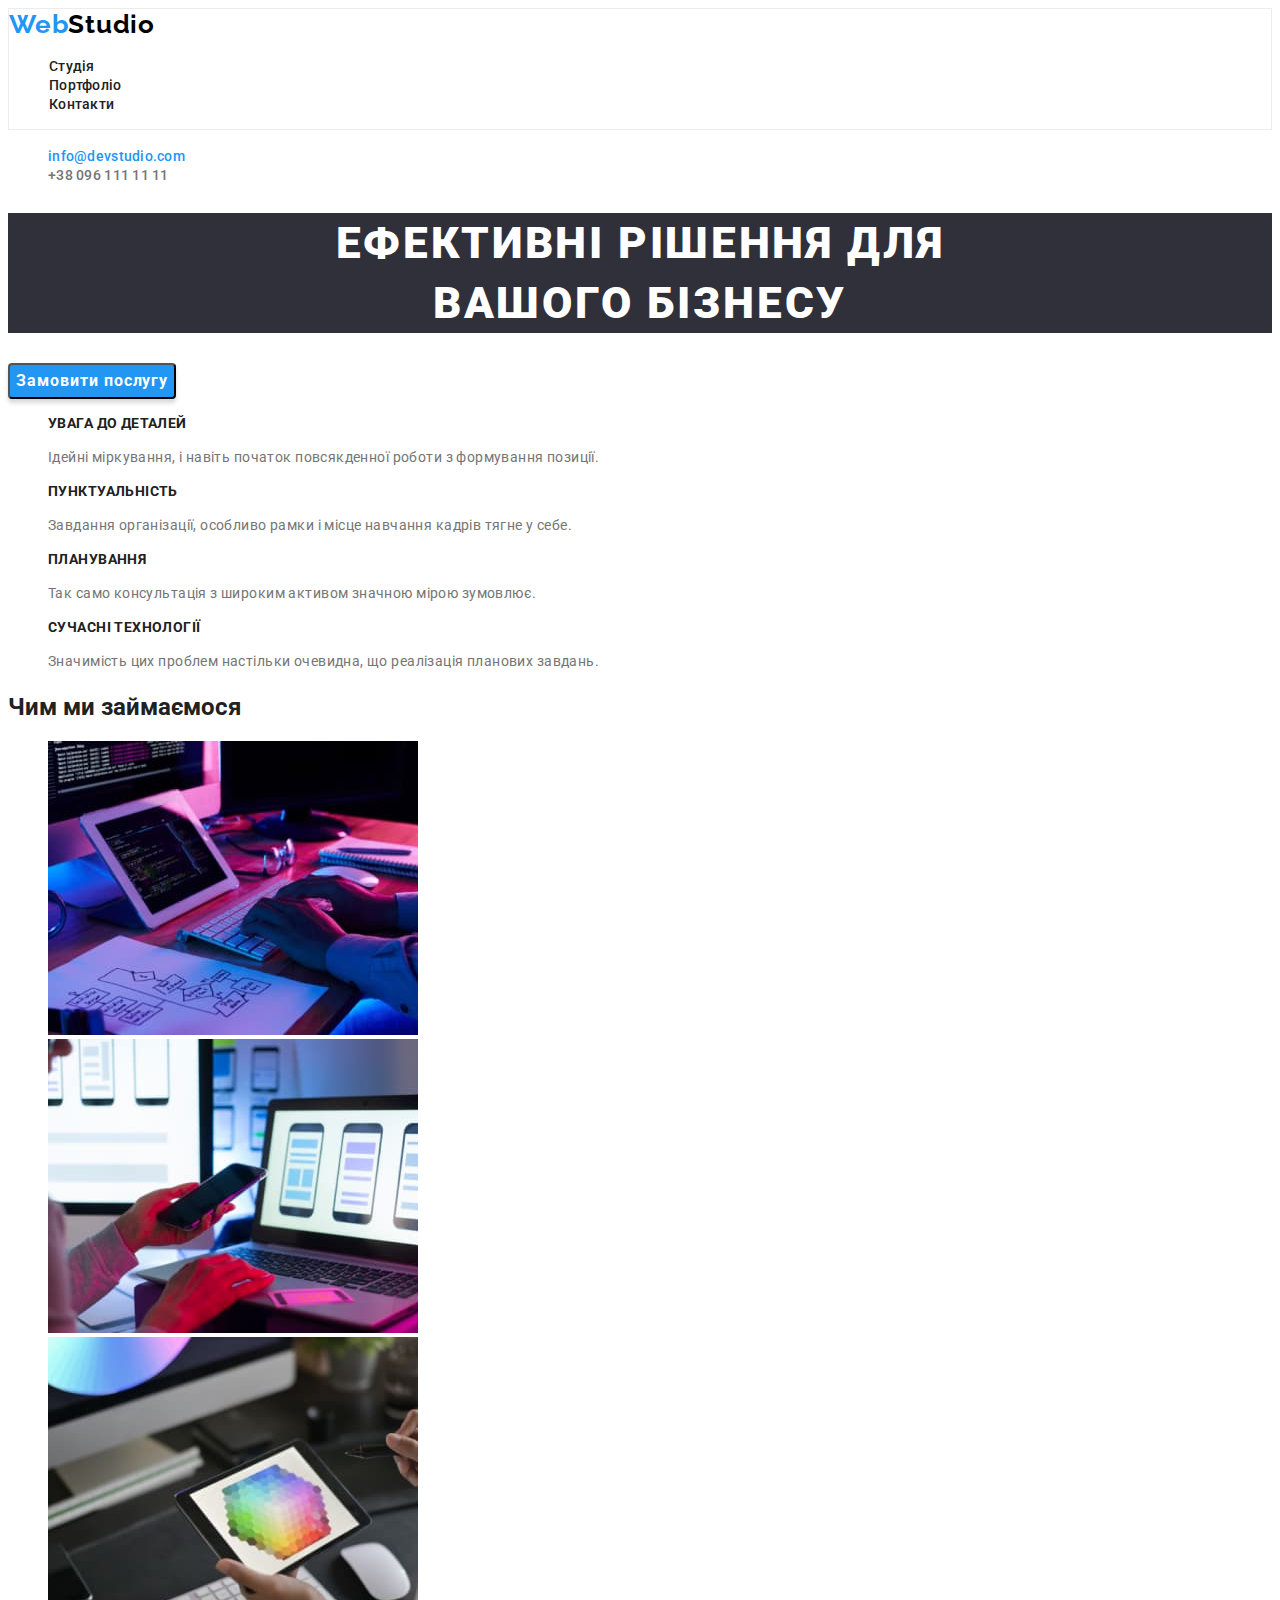
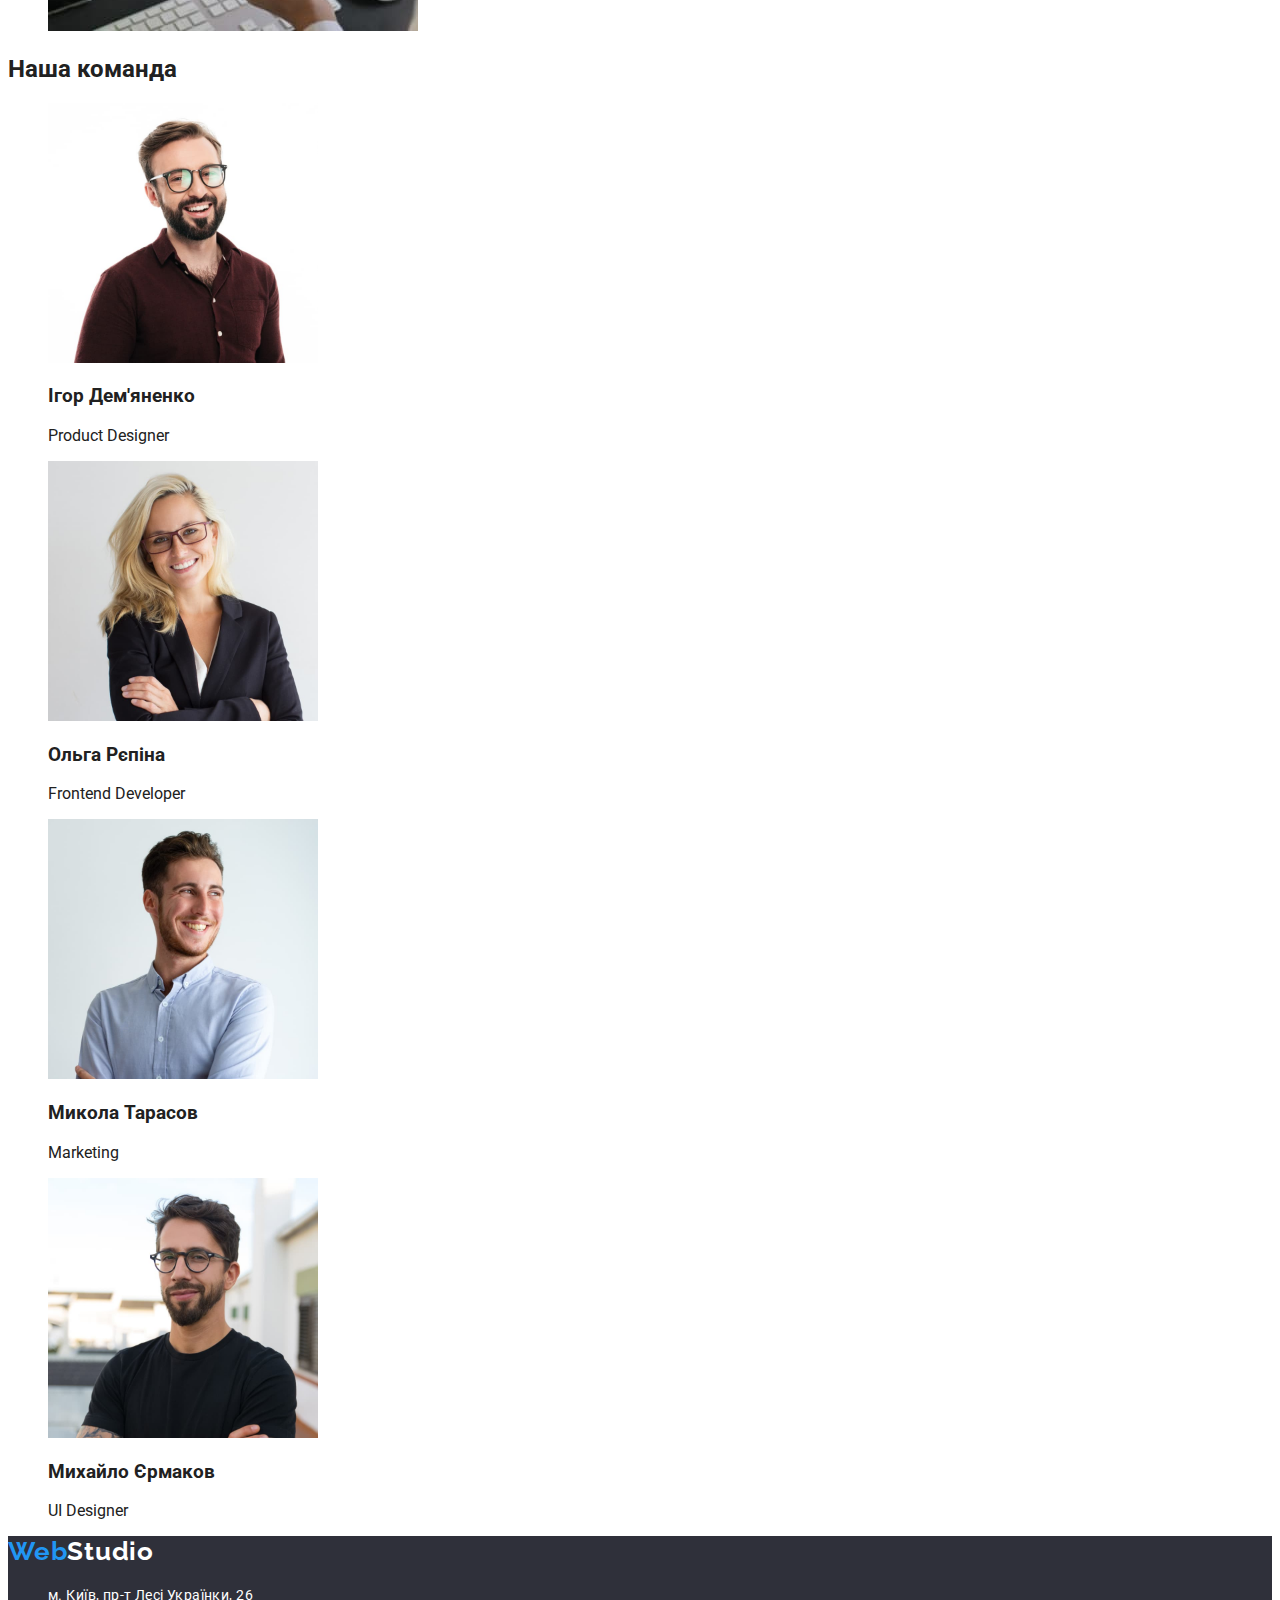
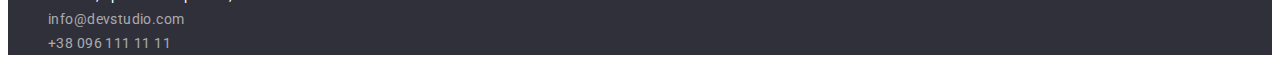
==== index.html @ 49759240 "додає стилі offer" ====
<!DOCTYPE html>
<html lang="uk">
<head>
    <meta charset="UTF-8">
    <meta http-equiv="X-UA-Compatible" content="IE=edge">
    <meta name="viewport" content="width=device-width, initial-scale=1.0">
    <title>Студія</title>
    <link rel="preconnect" href="https://fonts.googleapis.com">
    <link rel="preconnect" href="https://fonts.gstatic.com" crossorigin>
    <link href="https://fonts.googleapis.com/css2?family=Raleway:ital,wght@0,700;1,700&family=Roboto:wght@400;500;700;900&display=swap" rel="stylesheet">
    <link rel="stylesheet" href="./css/styles.css">
</head>
<body>
<!-- Логотип в хедері - це посилання з текстом.
Тег <nav> використаний один раз на сторінці - в хедері.
Контакти в хедері (пошта і телефон) знаходяться за межами тегу <nav>.
Тег <h1> використаний один раз на сторінці.
Елемент з текстом "Замовити послугу" - це кнопка з type="button".-->
    <header class="">
        <div class="title">
            <nav class="nav">
                <a class="logo" href="./index.html"><span class="logo-web">Web</span>Studio</a>
                <ul class="nav-head">
                    <li><a class="nav-stud" href="./index.html">Студія</a></li>
                    <li><a class="nav-portf" href="./portfolio.html">Портфоліо</a></li>
                    <li><a class="nav-cont" href="">Контакти</a></li>
                </ul>
            </nav>
        </div>
        <ul class="contacts-head">
            <li><a class="contacts-mailto" href="mailto:info@devstudio.com">info@devstudio.com</a></li>
            <li><a class="contacts-tel" href="tel:+380961111111">+38 096 111 11 11</a></li>
        </ul>
    </header> 
    <!-- Заголовки секцій розмічені тегом <h2>.
    У тегів <img> вказані атрибути розмірів, як мінімум width.
    У тегів <img> є атрибут alt, який заповнений коротким описом про те, що зображено на малюнку.
    Зображення експортовані з макета у форматі jpg.
    Групи однотипних елементів зібрані у списки <ul>.
    кнопка "замовити послугу" ховер-фокус-->
    <main class="">
        <section>
                <h1 class="title-hero">Ефективні рішення для <br> вашого бізнесу</h1>
                <button class="caption-btn" type="button">Замовити послугу</button>
        </section>
        <section>
            <h2 hidden>Що ми пропонуємо</h2>
            <ul class="offer">
                <li>
                    <h3 class="offer-title">УВАГА ДО ДЕТАЛЕЙ</h3>
                    <p class="offer-p">Ідейні міркування, і навіть початок повсякденної роботи з формування позиції.</p>
                </li>
                <li>
                    <h3 class="offer-title">ПУНКТУАЛЬНІСТЬ</h3>
                    <p class="offer-p">Завдання організації, особливо рамки і місце навчання кадрів тягне у себе.</p>
                </li>
                <li>
                    <h3 class="offer-title">ПЛАНУВАННЯ</h3>
                    <p class="offer-p">Так само консультація з широким активом значною мірою зумовлює.</p>
                </li>
                <li>
                    <h3 class="offer-title">СУЧАСНІ ТЕХНОЛОГІЇ</h3>
                    <p class="offer-p">Значимість цих проблем настільки очевидна, що реалізація планових завдань.</p>
                </li>
            </ul>
        </section>
        <section>
            <h2>Чим ми займаємося</h2>
            <div>
                <ul>
                    <li><img src="./images/img1.jpg" alt="програміст набирає код" width="370" height="294"></li>
                    <li><img src="./images/img2.jpg" alt="дизайнер створює макет мобільного додатку" width="370" height="294"></li>
                    <li><img src="./images/img3.jpg" alt="дизайнер працює з палітрою" width="370" height="294"></li>
                </ul>
            </div>
        </section>
        <section>
            <h2>Наша команда</h2>
            <div>
                <ul>
                    <li><img src="./images/igor.jpg" alt="фото Ігор" width="270" height="260">
                        <h3>Ігор Дем'яненко</h3>
                        <p>Product Designer</p>
                    </li>
                    <li><img src="./images/olga.jpg" alt="фото Ольга" width="270" height="260">
                        <h3>Ольга Рєпіна</h3>
                        <p>Frontend Developer</p>
                    </li>
                    <li><img src="./images/mykola.jpg" alt="фото Микола" width="270" height="260">
                        <h3>Микола Тарасов</h3>
                        <p>Marketing</p>
                    </li>
                    <li><img src="./images/myhalo.jpg" alt="фото Михайло" width="270" height="260">
                        <h3>Михайло Єрмаков</h3>
                        <p>UI Designer</p>
                    </li>
                </ul>
            </div>
        </section>
    </main>
    <!-- Логотип в футері - це посилання з текстом.
    Тег <address> використаний тільки у футері.
    Контакти в футері ховер-фокус.-->
    <footer class="">
        <a class="logo-footer" href="./index.html"><span class="logo-web">Web</span>Studio</a>
        <address>
            <ul class="adres">
                <li class="adres-geo">м. Київ, пр-т Лесі Українки, 26</li>
                <li class="adres-mailto">info@devstudio.com</li>
                <li class="adres-tel">+38 096 111 11 11</li>
            </ul>
        </address>
    </footer>
</body>
</html>
---- css/styles.css ----
/* INDEX */
body {
    font-family: 'Roboto', 'Helvetica Neue', 'Verdana', 'Tahoma',sans-serif;
    color: #212121;
}
/* HEADER */
.logo {
    font-family: 'Raleway';
    font-style: normal;
    font-weight: 700;
    font-size: 26px;
    line-height: 31px;
    letter-spacing: 0.03em;
    color: #000000;
}
.logo-web {
    font-family: 'Raleway';
    font-style: normal;
    font-weight: 700;
    font-size: 26px;
    line-height: 31px;
    letter-spacing: 0.03em;
    color: #2196F3;
}
a {
    text-decoration: none;
}
ul {
    list-style-type: none
}
.nav-stud, .nav-portf, .nav-cont  {
    font-family: 'Roboto';
    font-style: normal;
    font-weight: 500;
    font-size: 14px;
    line-height: 16px;
    letter-spacing: 0.02em;
    color: #212121;
} 
.nav-stud:hover,
.nav-stud:focus {
    color: #2196F3;
}
.nav-portf:hover,
.nav-portf:focus {
    color: #2196F3;
}
.nav-cont:hover,
.nav-cont:focus {
    color: #2196F3;
}
.contacts-mailto {
    font-family: 'Roboto';
    font-style: normal;
    font-weight: 500;
    font-size: 14px;
    line-height: 16px;
    letter-spacing: 0.02em;
    color: #2196F3;
} 
.contacts-mailto:hover,
.contacts-mailto:focus {
    color: #757575;
}
.contacts-tel {
    font-family: 'Roboto';
    font-style: normal;
    font-weight: 500;
    font-size: 14px;
    line-height: 16px;
    letter-spacing: 0.02em;
    color: #757575;
}
.contacts-tel:hover,
.contacts-tel:focus {
    color: #2196F3;
}
.title {
    background: #FFFFFF;
    border: 1px solid #ECECEC;
}
/* MAIN */
.title-hero {
    font-family: 'Roboto';
    font-style: normal;
    font-weight: 900;
    font-size: 44px;
    line-height: 60px;
    text-align: center;
    letter-spacing: 0.06em;
    text-transform: uppercase;
    color: #FFFFFF;
    background: #2F303A;
}
.caption-btn {
    font-family: 'Roboto';
    font-style: normal;
    font-weight: 700;
    font-size: 16px;
    line-height: 30px;
    display: flex;
    align-items: center;
    text-align: center;
    letter-spacing: 0.06em;
    color: #FFFFFF;
    background: #2196F3;
    box-shadow: 0px 4px 4px rgba(0, 0, 0, 0.15);
    border-radius: 4px;
    cursor: pointer;
}
.caption-btn:hover,
.caption-btn:focus {
    background: #188CE8;
}
/* OFFER */
.offer-title {
    font-family: 'Roboto';
    font-style: normal;
    font-weight: 700;
    font-size: 14px;
    line-height: 16px;
    letter-spacing: 0.03em;
    text-transform: uppercase;
    color: #212121;
}
.offer-p {
    font-family: 'Roboto';
    font-style: normal;
    font-weight: 400;
    font-size: 14px;
    line-height: 24px;
    letter-spacing: 0.03em;
    color: #757575;
}
/* FOOTER */
footer {
    background: #2F303A;
}
.logo-footer {
    font-family: 'Raleway';
    font-style: normal;
    font-weight: 700;
    font-size: 26px;
    line-height: 31px;
    letter-spacing: 0.03em;
    color: #FFFFFF;
}
.adres-geo {
    font-family: 'Roboto';
    font-style: normal;
    font-weight: 400;
    font-size: 14px;
    line-height: 24px;
    letter-spacing: 0.03em;
    color: #FFFFFF;
}
.adres-geo:hover,
.adres-geo:focus {
    color: #2196F3;
}
.adres-mailto {
    font-family: 'Roboto';
    font-style: normal;
    font-weight: 400;
    font-size: 14px;
    line-height: 24px;
    letter-spacing: 0.03em;
    color: rgba(255, 255, 255, 0.6);
}
.adres-mailto:hover,
.adres-mailto:focus {
    color: #2196F3;
}
.adres-tel {
    font-family: 'Roboto';
    font-style: normal;
    font-weight: 400;
    font-size: 14px;
    line-height: 24px;
    letter-spacing: 0.03em;
    color: rgba(255, 255, 255, 0.6);
}
.adres-tel:hover,
.adres-tel:focus {
    color: #2196F3;
}
/* PORTFOLIO */
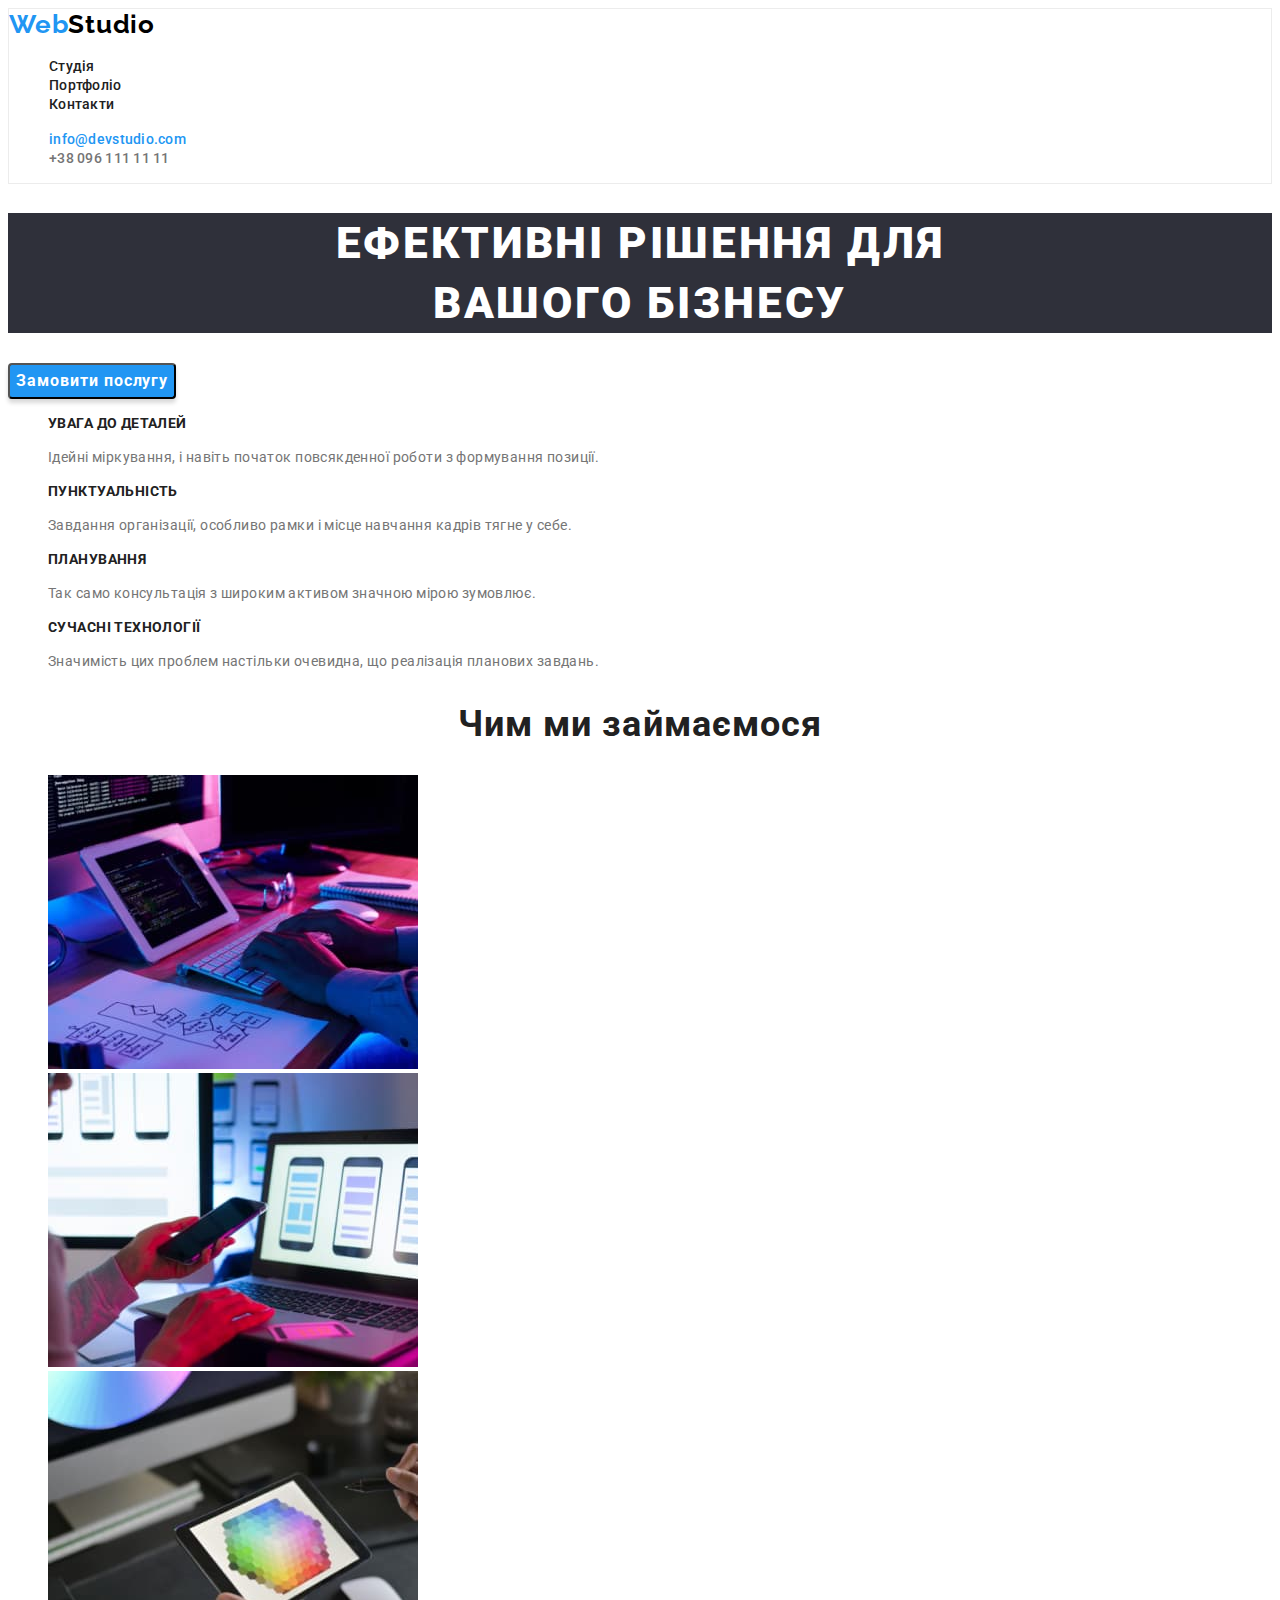
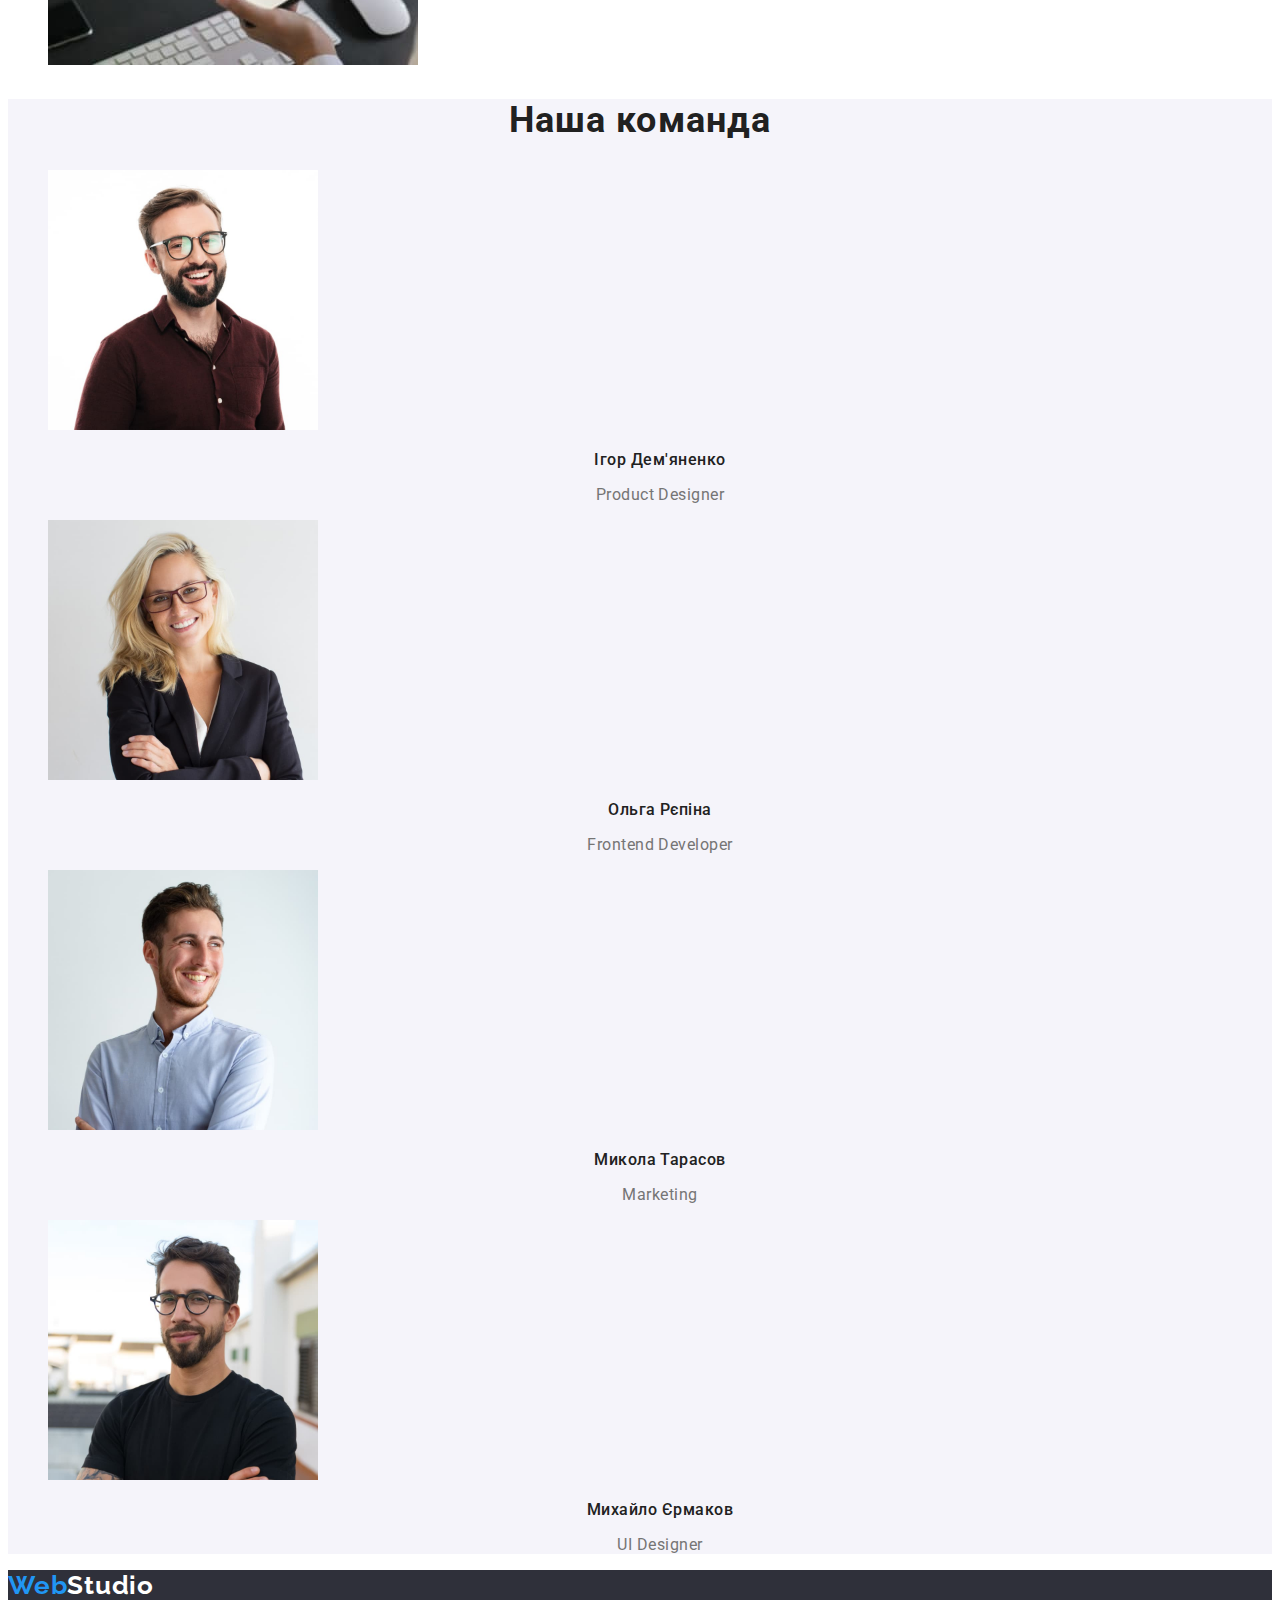
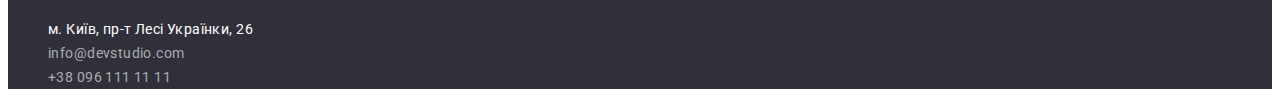
==== commit b738e007: "додає стилі в команду" ====
--- a/index.html
+++ b/index.html
@@ -26,11 +26,11 @@
                     <li><a class="nav-cont" href="">Контакти</a></li>
                 </ul>
             </nav>
+            <ul class="contacts-head">
+                <li><a class="contacts-mailto" href="mailto:info@devstudio.com">info@devstudio.com</a></li>
+                <li><a class="contacts-tel" href="tel:+380961111111">+38 096 111 11 11</a></li>
+            </ul>
         </div>
-        <ul class="contacts-head">
-            <li><a class="contacts-mailto" href="mailto:info@devstudio.com">info@devstudio.com</a></li>
-            <li><a class="contacts-tel" href="tel:+380961111111">+38 096 111 11 11</a></li>
-        </ul>
     </header> 
     <!-- Заголовки секцій розмічені тегом <h2>.
     У тегів <img> вказані атрибути розмірів, як мінімум width.
@@ -65,7 +65,7 @@
             </ul>
         </section>
         <section>
-            <h2>Чим ми займаємося</h2>
+            <h2 class="job">Чим ми займаємося</h2>
             <div>
                 <ul>
                     <li><img src="./images/img1.jpg" alt="програміст набирає код" width="370" height="294"></li>
@@ -75,24 +75,24 @@
             </div>
         </section>
         <section>
-            <h2>Наша команда</h2>
-            <div>
+            <div class="team">
+                <h2 class="team-title">Наша команда</h2>
                 <ul>
                     <li><img src="./images/igor.jpg" alt="фото Ігор" width="270" height="260">
-                        <h3>Ігор Дем'яненко</h3>
-                        <p>Product Designer</p>
+                        <h3 class="team-cap">Ігор Дем'яненко</h3>
+                        <p class="team-text">Product Designer</p>
                     </li>
                     <li><img src="./images/olga.jpg" alt="фото Ольга" width="270" height="260">
-                        <h3>Ольга Рєпіна</h3>
-                        <p>Frontend Developer</p>
+                        <h3 class="team-cap">Ольга Рєпіна</h3>
+                        <p class="team-text">Frontend Developer</p>
                     </li>
                     <li><img src="./images/mykola.jpg" alt="фото Микола" width="270" height="260">
-                        <h3>Микола Тарасов</h3>
-                        <p>Marketing</p>
+                        <h3 class="team-cap">Микола Тарасов</h3>
+                        <p class="team-text">Marketing</p>
                     </li>
                     <li><img src="./images/myhalo.jpg" alt="фото Михайло" width="270" height="260">
-                        <h3>Михайло Єрмаков</h3>
-                        <p>UI Designer</p>
+                        <h3 class="team-cap">Михайло Єрмаков</h3>
+                        <p class="team-text">UI Designer</p>
                     </li>
                 </ul>
             </div>
--- a/css/styles.css
+++ b/css/styles.css
@@ -3,6 +3,12 @@
     font-family: 'Roboto', 'Helvetica Neue', 'Verdana', 'Tahoma',sans-serif;
     color: #212121;
 }
+a {
+    text-decoration: none;
+}
+ul {
+    list-style-type: none
+}
 /* HEADER */
 .logo {
     font-family: 'Raleway';
@@ -21,12 +27,6 @@
     line-height: 31px;
     letter-spacing: 0.03em;
     color: #2196F3;
-}
-a {
-    text-decoration: none;
-}
-ul {
-    list-style-type: none
 }
 .nav-stud, .nav-portf, .nav-cont  {
     font-family: 'Roboto';
@@ -132,6 +132,55 @@
     letter-spacing: 0.03em;
     color: #757575;
 }
+/* JOB */
+.job {
+    font-family: 'Roboto';
+    font-style: normal;
+    font-weight: 700;
+    font-size: 36px;
+    line-height: 42px;
+    text-align: center;
+    letter-spacing: 0.03em;
+    color: #212121;
+}
+/* TEAM */
+.team {
+    background: #F5F4FA;
+}
+.team-title {
+    font-family: 'Roboto';
+    font-style: normal;
+    font-weight: 700;
+    font-size: 36px;
+    line-height: 42px;
+    text-align: center;
+    letter-spacing: 0.03em;
+    color: #212121;
+}
+.team-cap {
+    font-family: 'Roboto';
+    font-style: normal;
+    font-weight: 500;
+    font-size: 16px;
+    line-height: 19px;
+    text-align: center;
+    letter-spacing: 0.03em;
+    color: #212121;
+}
+.team-text {
+    font-family: 'Roboto';
+font-style: normal;
+font-weight: 400;
+font-size: 16px;
+line-height: 19px;
+/* identical to box height */
+
+text-align: center;
+letter-spacing: 0.03em;
+
+color: #757575;
+
+}
 /* FOOTER */
 footer {
     background: #2F303A;
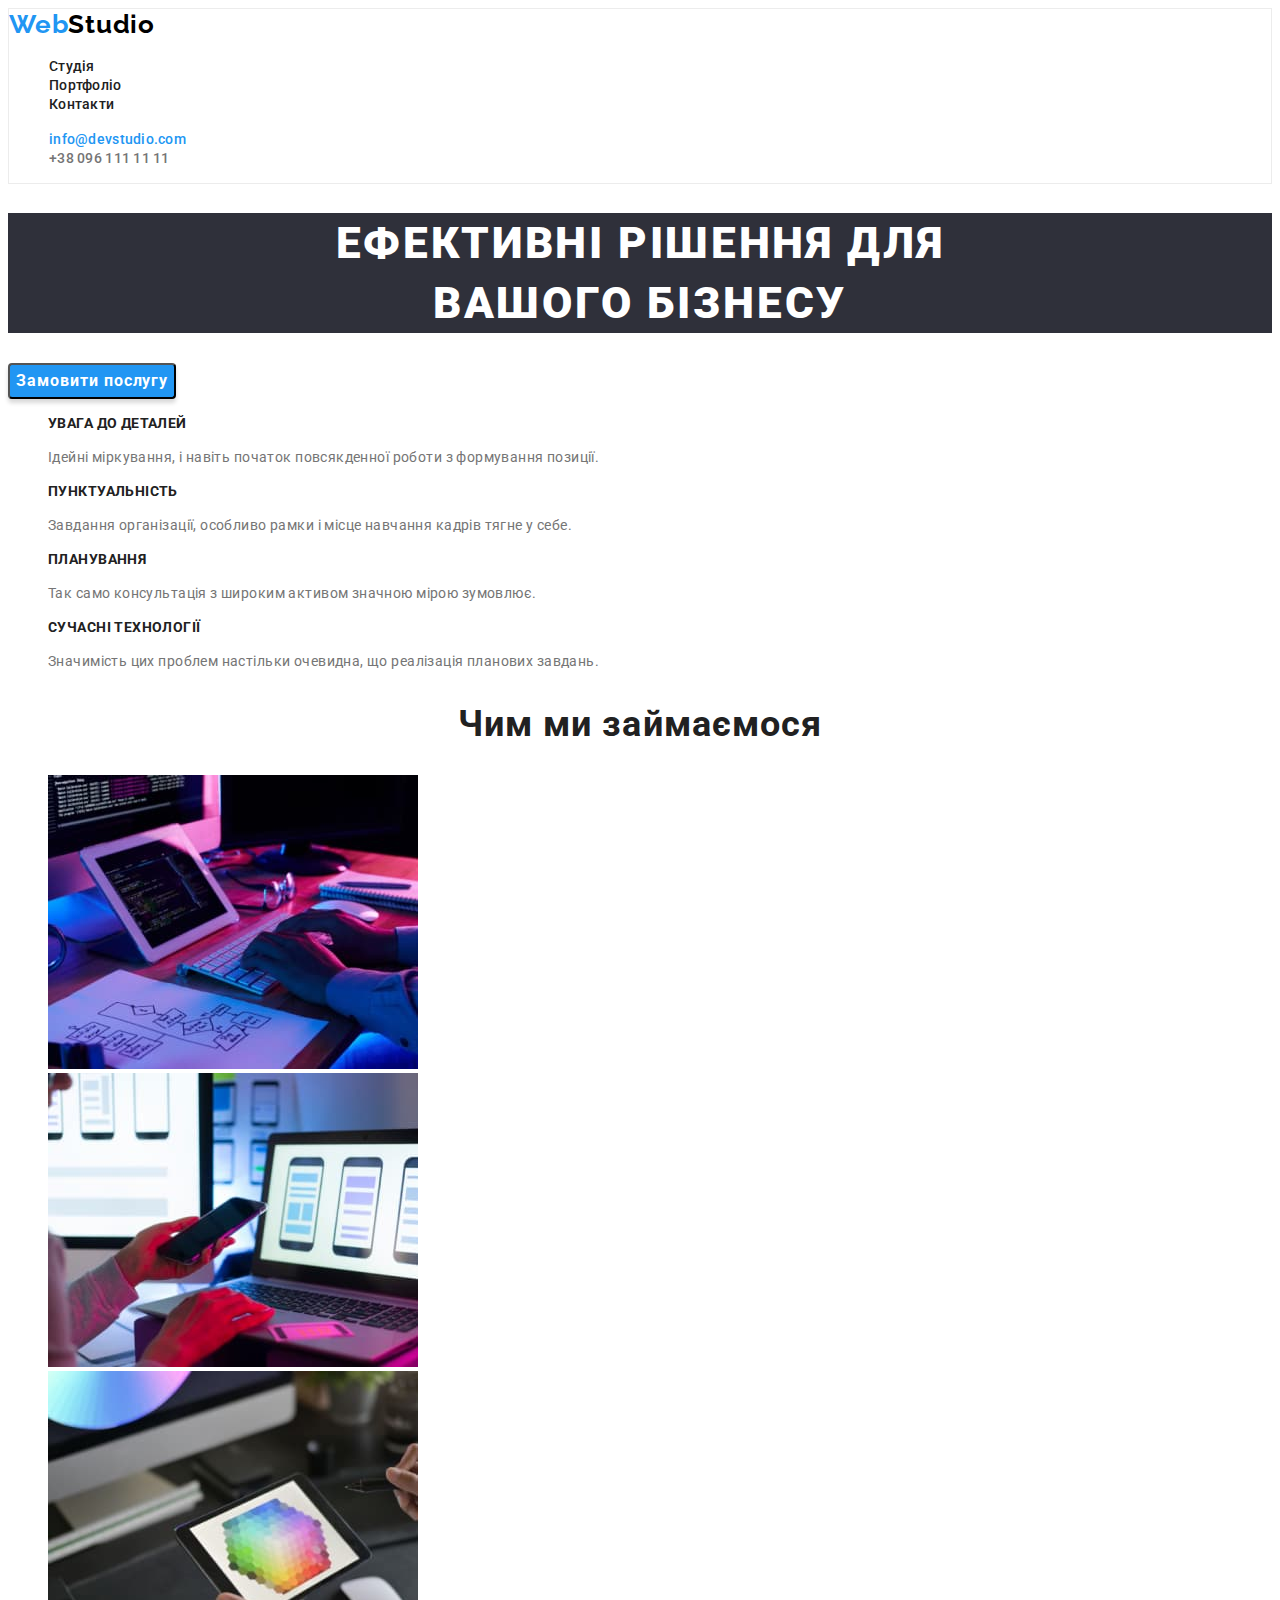
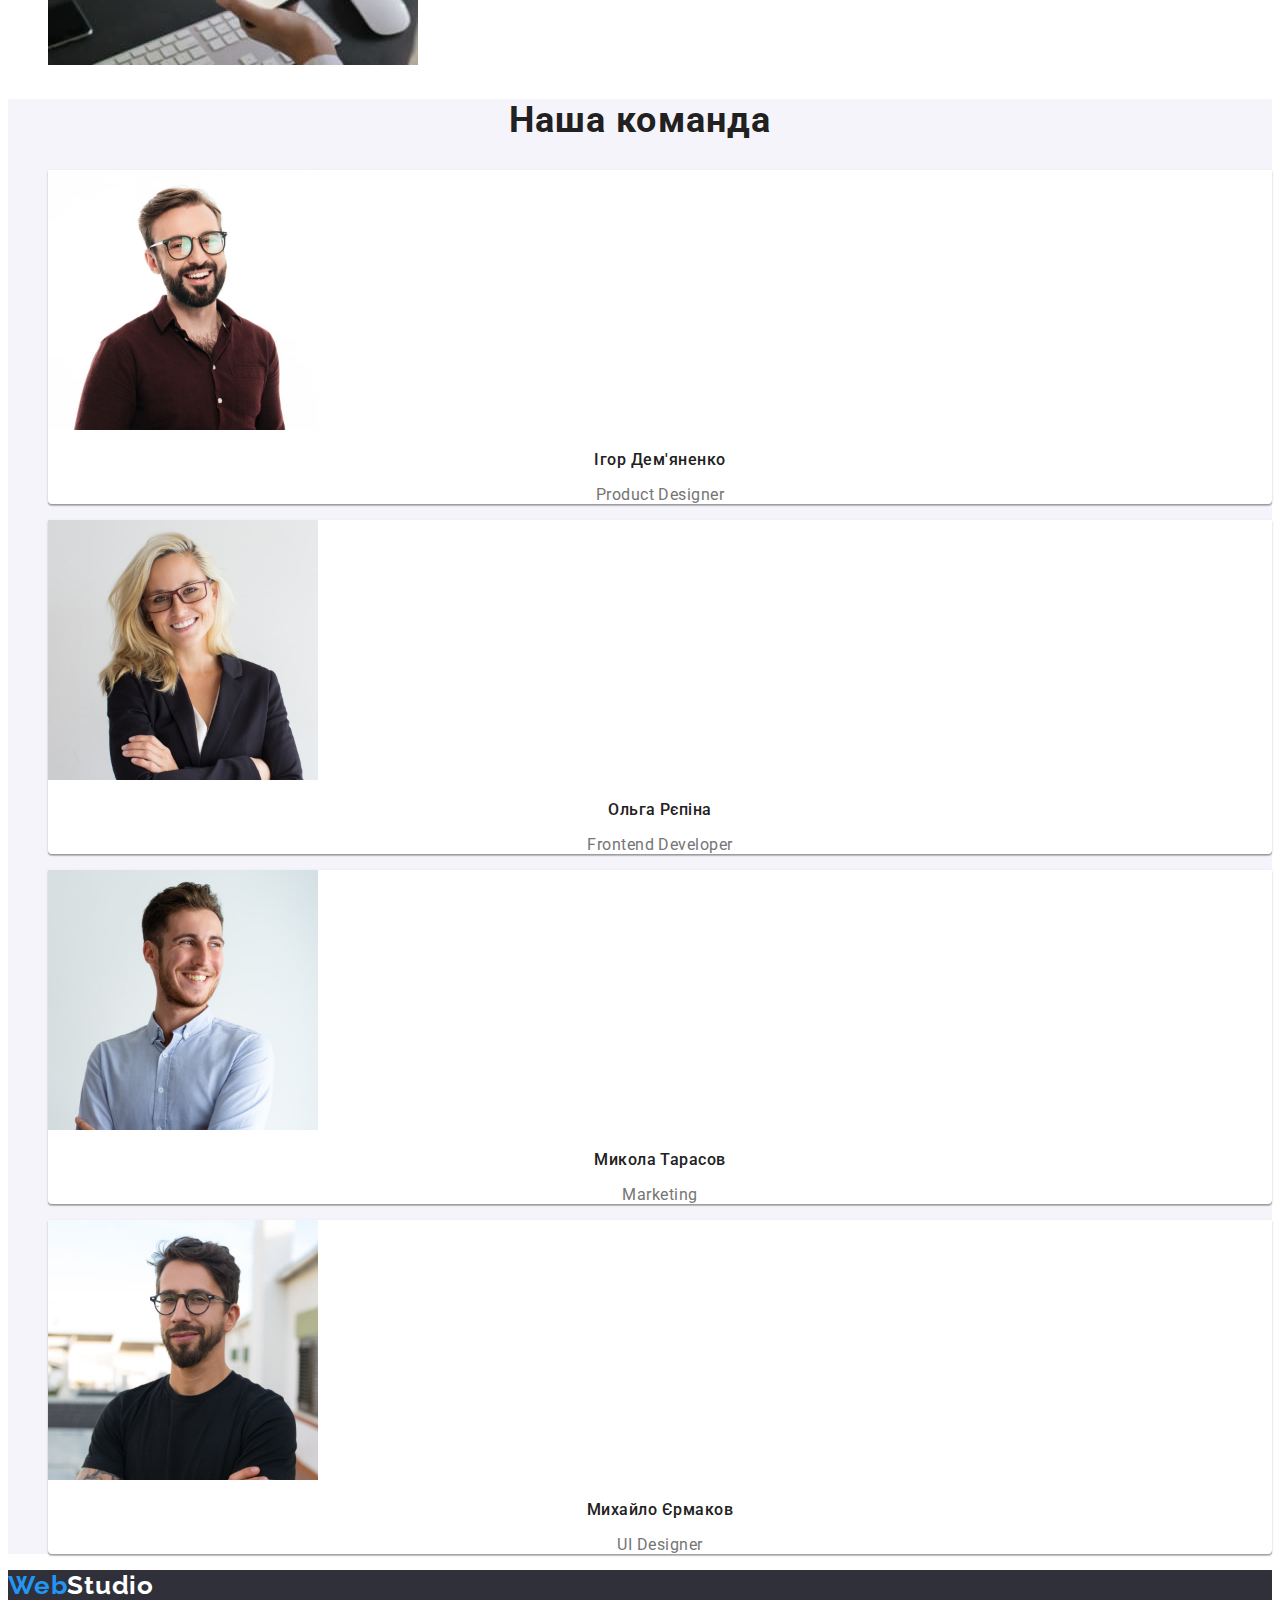
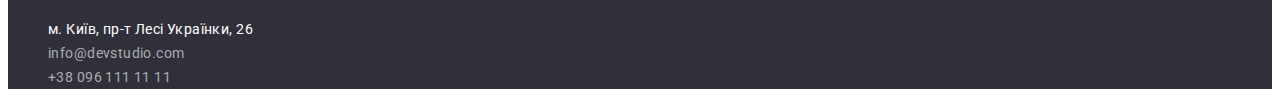
==== commit d652dff3: "оновлює styles, додає стилі в index випрявля розмітку" ====
--- a/index.html
+++ b/index.html
@@ -78,21 +78,29 @@
             <div class="team">
                 <h2 class="team-title">Наша команда</h2>
                 <ul>
-                    <li><img src="./images/igor.jpg" alt="фото Ігор" width="270" height="260">
-                        <h3 class="team-cap">Ігор Дем'яненко</h3>
-                        <p class="team-text">Product Designer</p>
+                    <li>
+                        <div class="team-box"><img src="./images/igor.jpg" alt="фото Ігор" width="270" height="260">
+                            <h3 class="team-cap">Ігор Дем'яненко</h3>
+                            <p class="team-text">Product Designer</p>
+                        </div>
                     </li>
-                    <li><img src="./images/olga.jpg" alt="фото Ольга" width="270" height="260">
-                        <h3 class="team-cap">Ольга Рєпіна</h3>
-                        <p class="team-text">Frontend Developer</p>
+                    <li>
+                        <div class="team-box"><img src="./images/olga.jpg" alt="фото Ольга" width="270" height="260">
+                            <h3 class="team-cap">Ольга Рєпіна</h3>
+                            <p class="team-text">Frontend Developer</p>
+                        </div>
                     </li>
-                    <li><img src="./images/mykola.jpg" alt="фото Микола" width="270" height="260">
-                        <h3 class="team-cap">Микола Тарасов</h3>
-                        <p class="team-text">Marketing</p>
+                    <li>
+                        <div class="team-box"><img src="./images/mykola.jpg" alt="фото Микола" width="270" height="260">
+                            <h3 class="team-cap">Микола Тарасов</h3>
+                            <p class="team-text">Marketing</p>
+                        </div>
                     </li>
-                    <li><img src="./images/myhalo.jpg" alt="фото Михайло" width="270" height="260">
-                        <h3 class="team-cap">Михайло Єрмаков</h3>
-                        <p class="team-text">UI Designer</p>
+                    <li>
+                        <div class="team-box"><img src="./images/myhalo.jpg" alt="фото Михайло" width="270" height="260">
+                            <h3 class="team-cap">Михайло Єрмаков</h3>
+                            <p class="team-text">UI Designer</p>
+                        </div>
                     </li>
                 </ul>
             </div>
--- a/css/styles.css
+++ b/css/styles.css
@@ -147,6 +147,11 @@
 .team {
     background: #F5F4FA;
 }
+.team-box {
+    background: #FFFFFF;
+    box-shadow: 0px 1px 3px rgba(0, 0, 0, 0.12), 0px 1px 1px rgba(0, 0, 0, 0.14), 0px 2px 1px rgba(0, 0, 0, 0.2);
+    border-radius: 0px 0px 4px 4px;
+}
 .team-title {
     font-family: 'Roboto';
     font-style: normal;
@@ -169,17 +174,13 @@
 }
 .team-text {
     font-family: 'Roboto';
-font-style: normal;
-font-weight: 400;
-font-size: 16px;
-line-height: 19px;
-/* identical to box height */
-
-text-align: center;
-letter-spacing: 0.03em;
-
-color: #757575;
-
+    font-style: normal;
+    font-weight: 400;
+    font-size: 16px;
+    line-height: 19px;
+    text-align: center;
+    letter-spacing: 0.03em;
+    color: #757575;
 }
 /* FOOTER */
 footer {
@@ -233,4 +234,59 @@
 .adres-tel:focus {
     color: #2196F3;
 }
-/* PORTFOLIO */+/* PORTFOLIO */
+/* PROJECTS */
+.all-btn {
+    font-family: 'Roboto';
+    font-style: normal;
+    font-weight: 500;
+    font-size: 16px;
+    line-height: 26px;
+    text-align: center;
+    letter-spacing: 0.03em;
+    color: #FFFFFF;
+    cursor: pointer;
+}
+.all-btn:hover,
+.all-btn:focus {
+    background: #2196F3;
+    box-shadow: 0px 3px 1px rgba(0, 0, 0, 0.1), 0px 1px 2px rgba(0, 0, 0, 0.08), 0px 2px 2px rgba(0, 0, 0, 0.12);
+    border-radius: 4px;
+}
+.btn-projects {
+    font-family: 'Roboto';
+    font-style: normal;
+    font-weight: 500;
+    font-size: 16px;
+    line-height: 26px;
+    text-align: center;
+    letter-spacing: 0.03em;
+    color: #212121;
+}
+.btn-projects:hover,
+.btn-projects:focus {
+    background: #F5F4FA;
+    border-radius: 4px;
+}
+.projects-box {
+    background: #FFFFFF;
+    border: 1px solid #EEEEEE;
+}
+.projects-head {
+    font-family: 'Roboto';
+    font-style: normal;
+    font-weight: 700;
+    font-size: 18px;
+    line-height: 36px;
+    letter-spacing: 0.06em;
+    color: #212121;
+}
+.projects-text {
+    font-family: 'Roboto';
+    font-style: normal;
+    font-weight: 400;
+    font-size: 16px;
+    line-height: 30px;
+    letter-spacing: 0.03em;
+    color: #757575;
+}
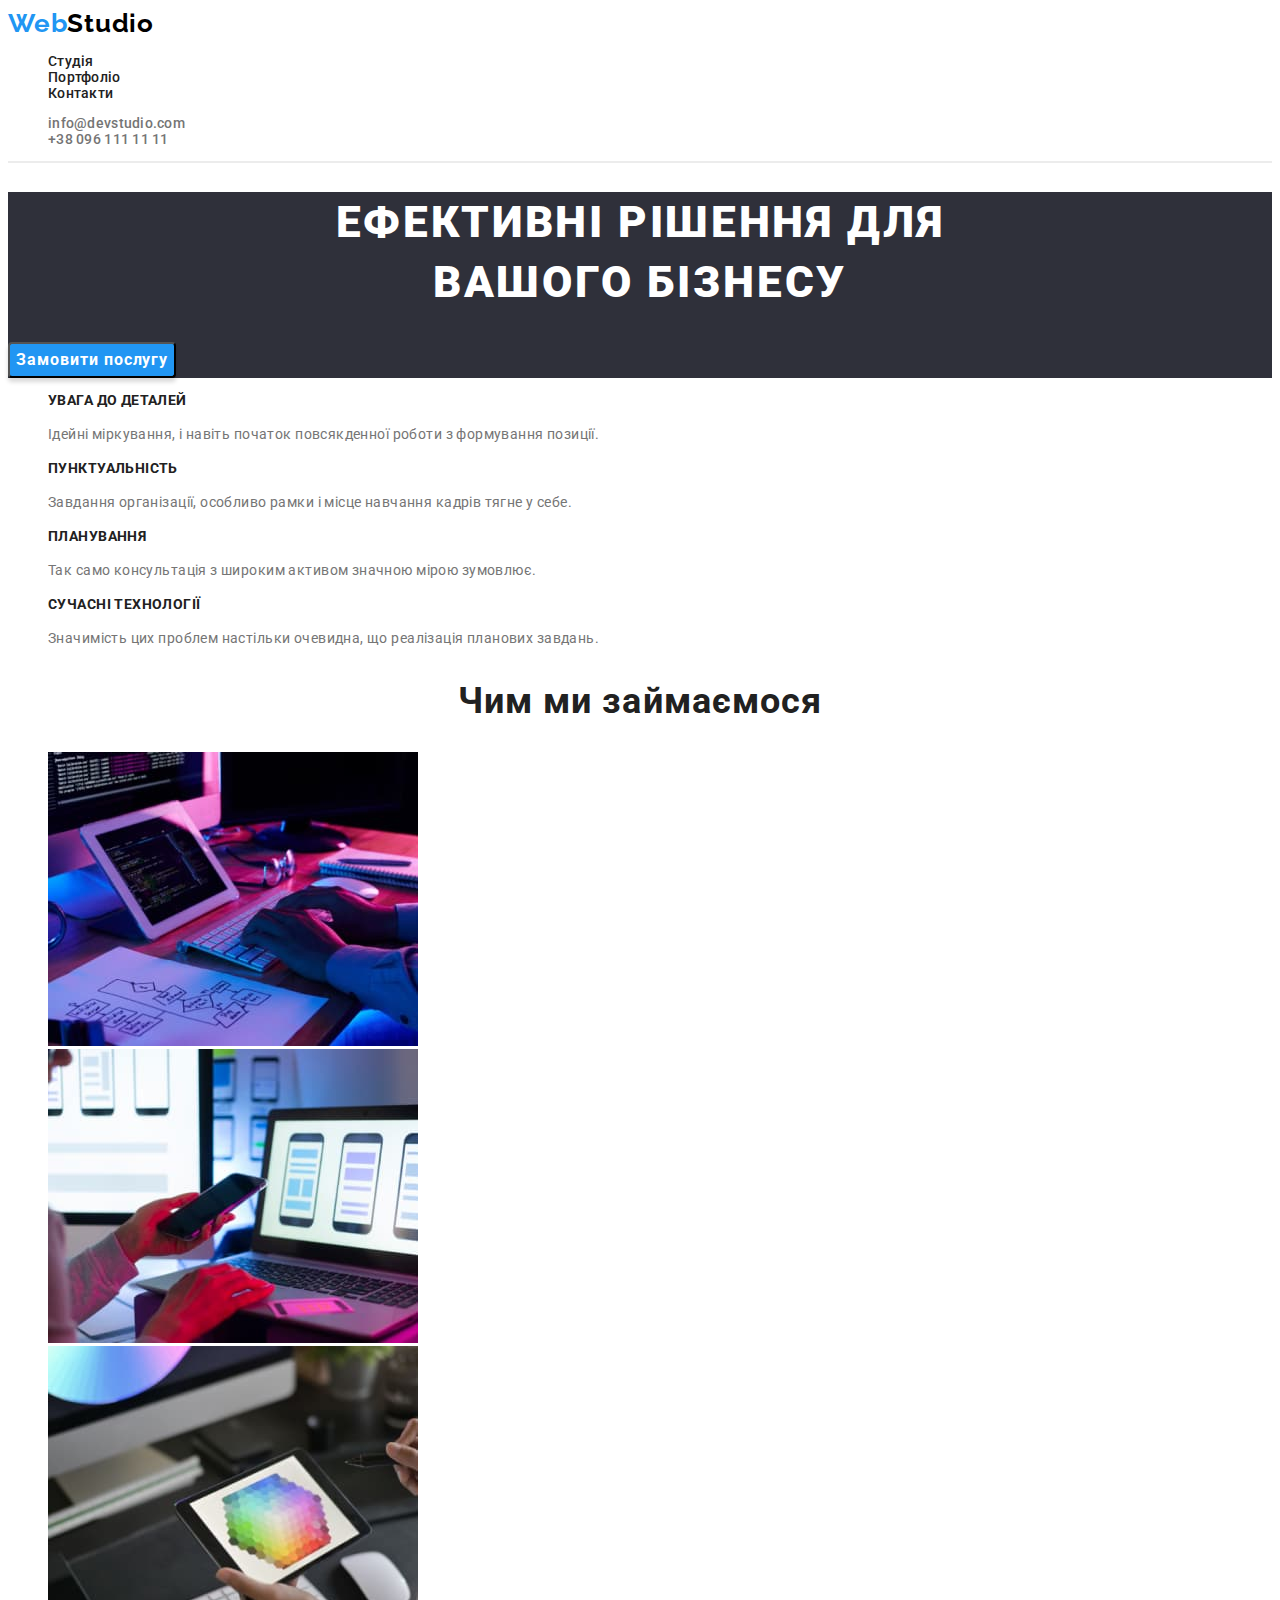
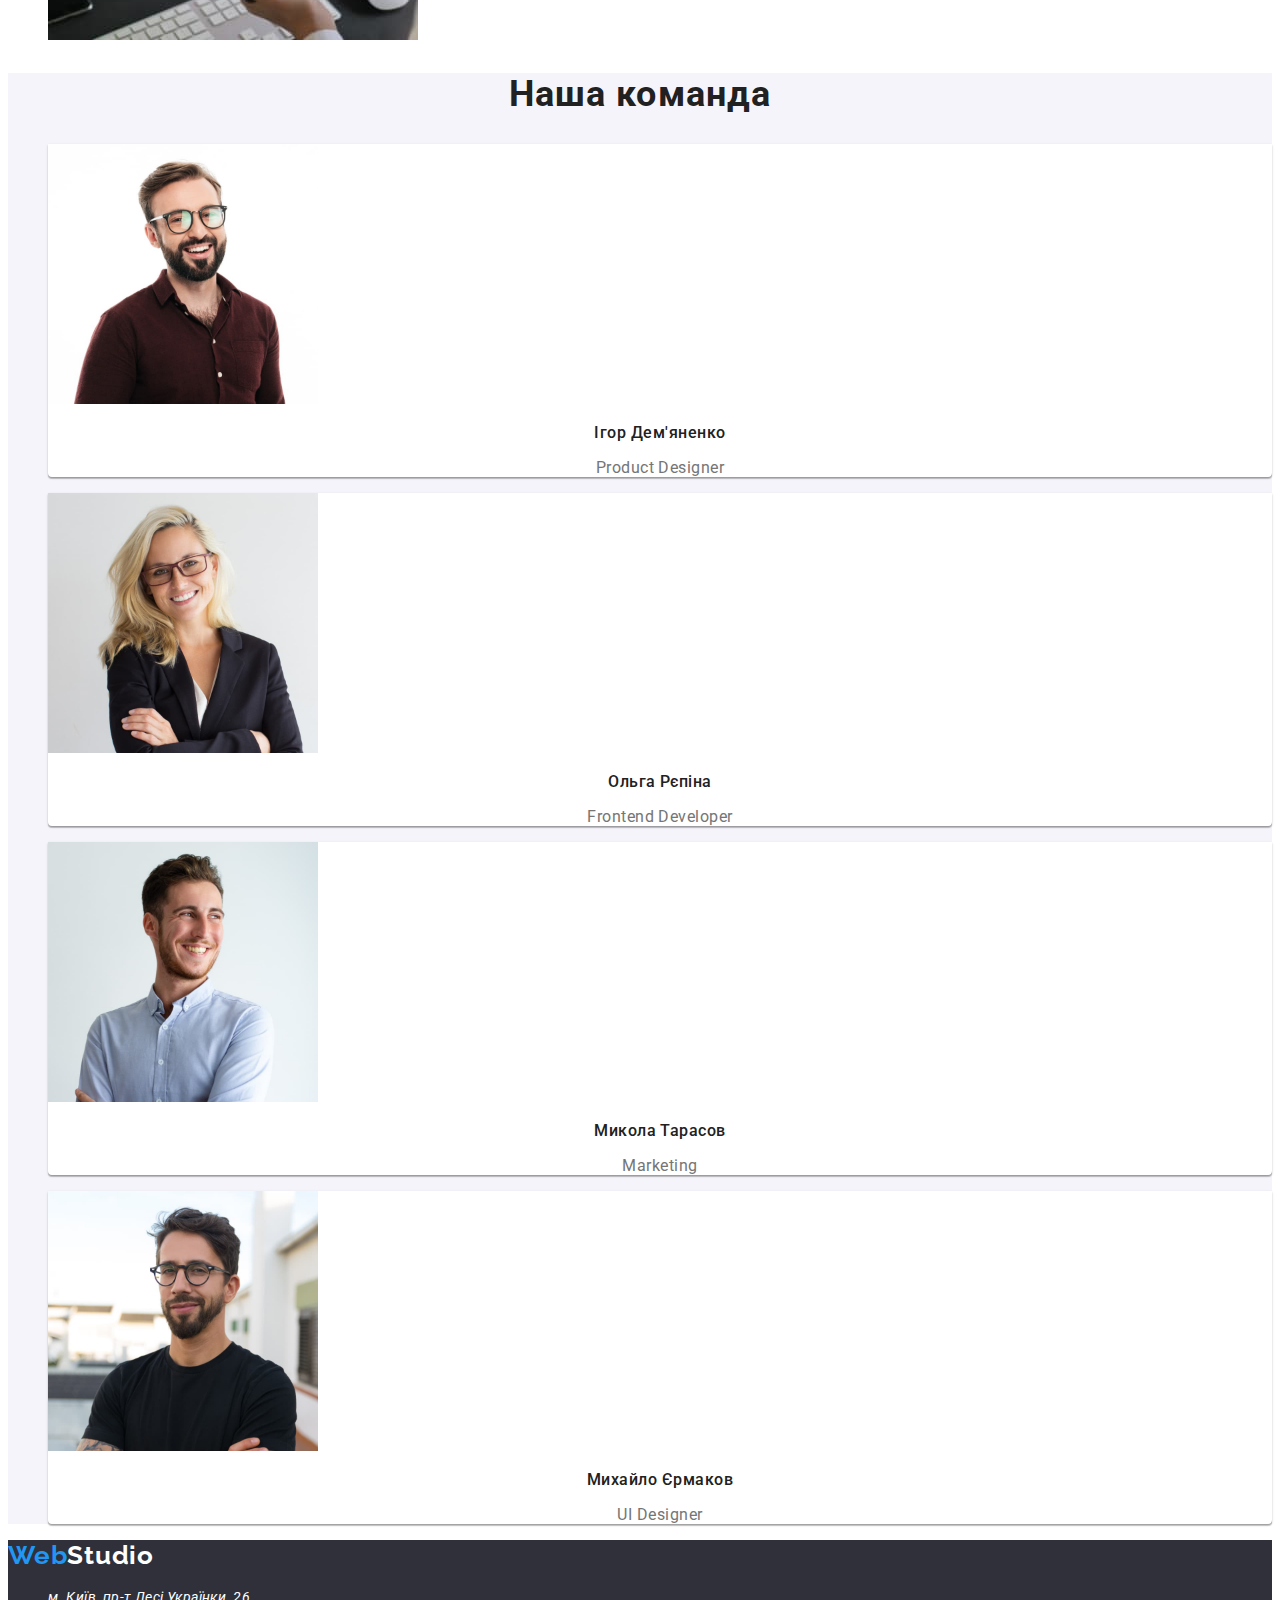
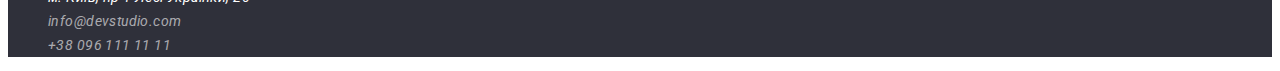
==== commit a5806ae3: "додає виправлення зауважень ментора" ====
--- a/index.html
+++ b/index.html
@@ -16,8 +16,8 @@
 Контакти в хедері (пошта і телефон) знаходяться за межами тегу <nav>.
 Тег <h1> використаний один раз на сторінці.
 Елемент з текстом "Замовити послугу" - це кнопка з type="button".-->
-    <header class="">
-        <div class="title">
+    <header class="title">
+        <div class="">
             <nav class="nav">
                 <a class="logo" href="./index.html"><span class="logo-web">Web</span>Studio</a>
                 <ul class="nav-head">
@@ -40,8 +40,10 @@
     кнопка "замовити послугу" ховер-фокус-->
     <main class="">
         <section>
+            <div class="title-bg">
                 <h1 class="title-hero">Ефективні рішення для <br> вашого бізнесу</h1>
                 <button class="caption-btn" type="button">Замовити послугу</button>
+            </div>
         </section>
         <section>
             <h2 hidden>Що ми пропонуємо</h2>
--- a/css/styles.css
+++ b/css/styles.css
@@ -1,7 +1,10 @@
 /* INDEX */
 body {
-    font-family: 'Roboto', 'Helvetica Neue', 'Verdana', 'Tahoma',sans-serif;
-    color: #212121;
+    font-family: 'Roboto', 'Raleway',sans-serif;
+    color: #212121;
+    background-color: white;
+    font-size: 14px;
+    letter-spacing: 0.02em;
 }
 a {
     text-decoration: none;
@@ -12,7 +15,6 @@
 /* HEADER */
 .logo {
     font-family: 'Raleway';
-    font-style: normal;
     font-weight: 700;
     font-size: 26px;
     line-height: 31px;
@@ -21,7 +23,6 @@
 }
 .logo-web {
     font-family: 'Raleway';
-    font-style: normal;
     font-weight: 700;
     font-size: 26px;
     line-height: 31px;
@@ -30,7 +31,6 @@
 }
 .nav-stud, .nav-portf, .nav-cont  {
     font-family: 'Roboto';
-    font-style: normal;
     font-weight: 500;
     font-size: 14px;
     line-height: 16px;
@@ -51,20 +51,18 @@
 }
 .contacts-mailto {
     font-family: 'Roboto';
-    font-style: normal;
-    font-weight: 500;
-    font-size: 14px;
-    line-height: 16px;
-    letter-spacing: 0.02em;
-    color: #2196F3;
+    font-weight: 500;
+    font-size: 14px;
+    line-height: 16px;
+    letter-spacing: 0.02em;
+    color: #757575;
 } 
 .contacts-mailto:hover,
 .contacts-mailto:focus {
-    color: #757575;
+    color: #2196F3;
 }
 .contacts-tel {
     font-family: 'Roboto';
-    font-style: normal;
     font-weight: 500;
     font-size: 14px;
     line-height: 16px;
@@ -75,14 +73,18 @@
 .contacts-tel:focus {
     color: #2196F3;
 }
-.title {
+.title:after {
+    content: '';
+    display: block;
     background: #FFFFFF;
     border: 1px solid #ECECEC;
 }
 /* MAIN */
+.title-bg {
+    background: #2F303A;
+}
 .title-hero {
     font-family: 'Roboto';
-    font-style: normal;
     font-weight: 900;
     font-size: 44px;
     line-height: 60px;
@@ -90,11 +92,9 @@
     letter-spacing: 0.06em;
     text-transform: uppercase;
     color: #FFFFFF;
-    background: #2F303A;
 }
 .caption-btn {
     font-family: 'Roboto';
-    font-style: normal;
     font-weight: 700;
     font-size: 16px;
     line-height: 30px;
@@ -115,7 +115,6 @@
 /* OFFER */
 .offer-title {
     font-family: 'Roboto';
-    font-style: normal;
     font-weight: 700;
     font-size: 14px;
     line-height: 16px;
@@ -125,8 +124,6 @@
 }
 .offer-p {
     font-family: 'Roboto';
-    font-style: normal;
-    font-weight: 400;
     font-size: 14px;
     line-height: 24px;
     letter-spacing: 0.03em;
@@ -135,7 +132,6 @@
 /* JOB */
 .job {
     font-family: 'Roboto';
-    font-style: normal;
     font-weight: 700;
     font-size: 36px;
     line-height: 42px;
@@ -154,7 +150,6 @@
 }
 .team-title {
     font-family: 'Roboto';
-    font-style: normal;
     font-weight: 700;
     font-size: 36px;
     line-height: 42px;
@@ -164,7 +159,6 @@
 }
 .team-cap {
     font-family: 'Roboto';
-    font-style: normal;
     font-weight: 500;
     font-size: 16px;
     line-height: 19px;
@@ -174,8 +168,6 @@
 }
 .team-text {
     font-family: 'Roboto';
-    font-style: normal;
-    font-weight: 400;
     font-size: 16px;
     line-height: 19px;
     text-align: center;
@@ -188,7 +180,6 @@
 }
 .logo-footer {
     font-family: 'Raleway';
-    font-style: normal;
     font-weight: 700;
     font-size: 26px;
     line-height: 31px;
@@ -197,8 +188,6 @@
 }
 .adres-geo {
     font-family: 'Roboto';
-    font-style: normal;
-    font-weight: 400;
     font-size: 14px;
     line-height: 24px;
     letter-spacing: 0.03em;
@@ -210,8 +199,6 @@
 }
 .adres-mailto {
     font-family: 'Roboto';
-    font-style: normal;
-    font-weight: 400;
     font-size: 14px;
     line-height: 24px;
     letter-spacing: 0.03em;
@@ -223,8 +210,6 @@
 }
 .adres-tel {
     font-family: 'Roboto';
-    font-style: normal;
-    font-weight: 400;
     font-size: 14px;
     line-height: 24px;
     letter-spacing: 0.03em;
@@ -238,13 +223,12 @@
 /* PROJECTS */
 .all-btn {
     font-family: 'Roboto';
-    font-style: normal;
     font-weight: 500;
     font-size: 16px;
     line-height: 26px;
     text-align: center;
     letter-spacing: 0.03em;
-    color: #FFFFFF;
+    color: #212121;
     cursor: pointer;
 }
 .all-btn:hover,
@@ -252,16 +236,17 @@
     background: #2196F3;
     box-shadow: 0px 3px 1px rgba(0, 0, 0, 0.1), 0px 1px 2px rgba(0, 0, 0, 0.08), 0px 2px 2px rgba(0, 0, 0, 0.12);
     border-radius: 4px;
+    color: #FFFFFF;
 }
 .btn-projects {
     font-family: 'Roboto';
-    font-style: normal;
     font-weight: 500;
     font-size: 16px;
     line-height: 26px;
     text-align: center;
     letter-spacing: 0.03em;
     color: #212121;
+    cursor: pointer;
 }
 .btn-projects:hover,
 .btn-projects:focus {
@@ -274,7 +259,6 @@
 }
 .projects-head {
     font-family: 'Roboto';
-    font-style: normal;
     font-weight: 700;
     font-size: 18px;
     line-height: 36px;
@@ -283,8 +267,6 @@
 }
 .projects-text {
     font-family: 'Roboto';
-    font-style: normal;
-    font-weight: 400;
     font-size: 16px;
     line-height: 30px;
     letter-spacing: 0.03em;
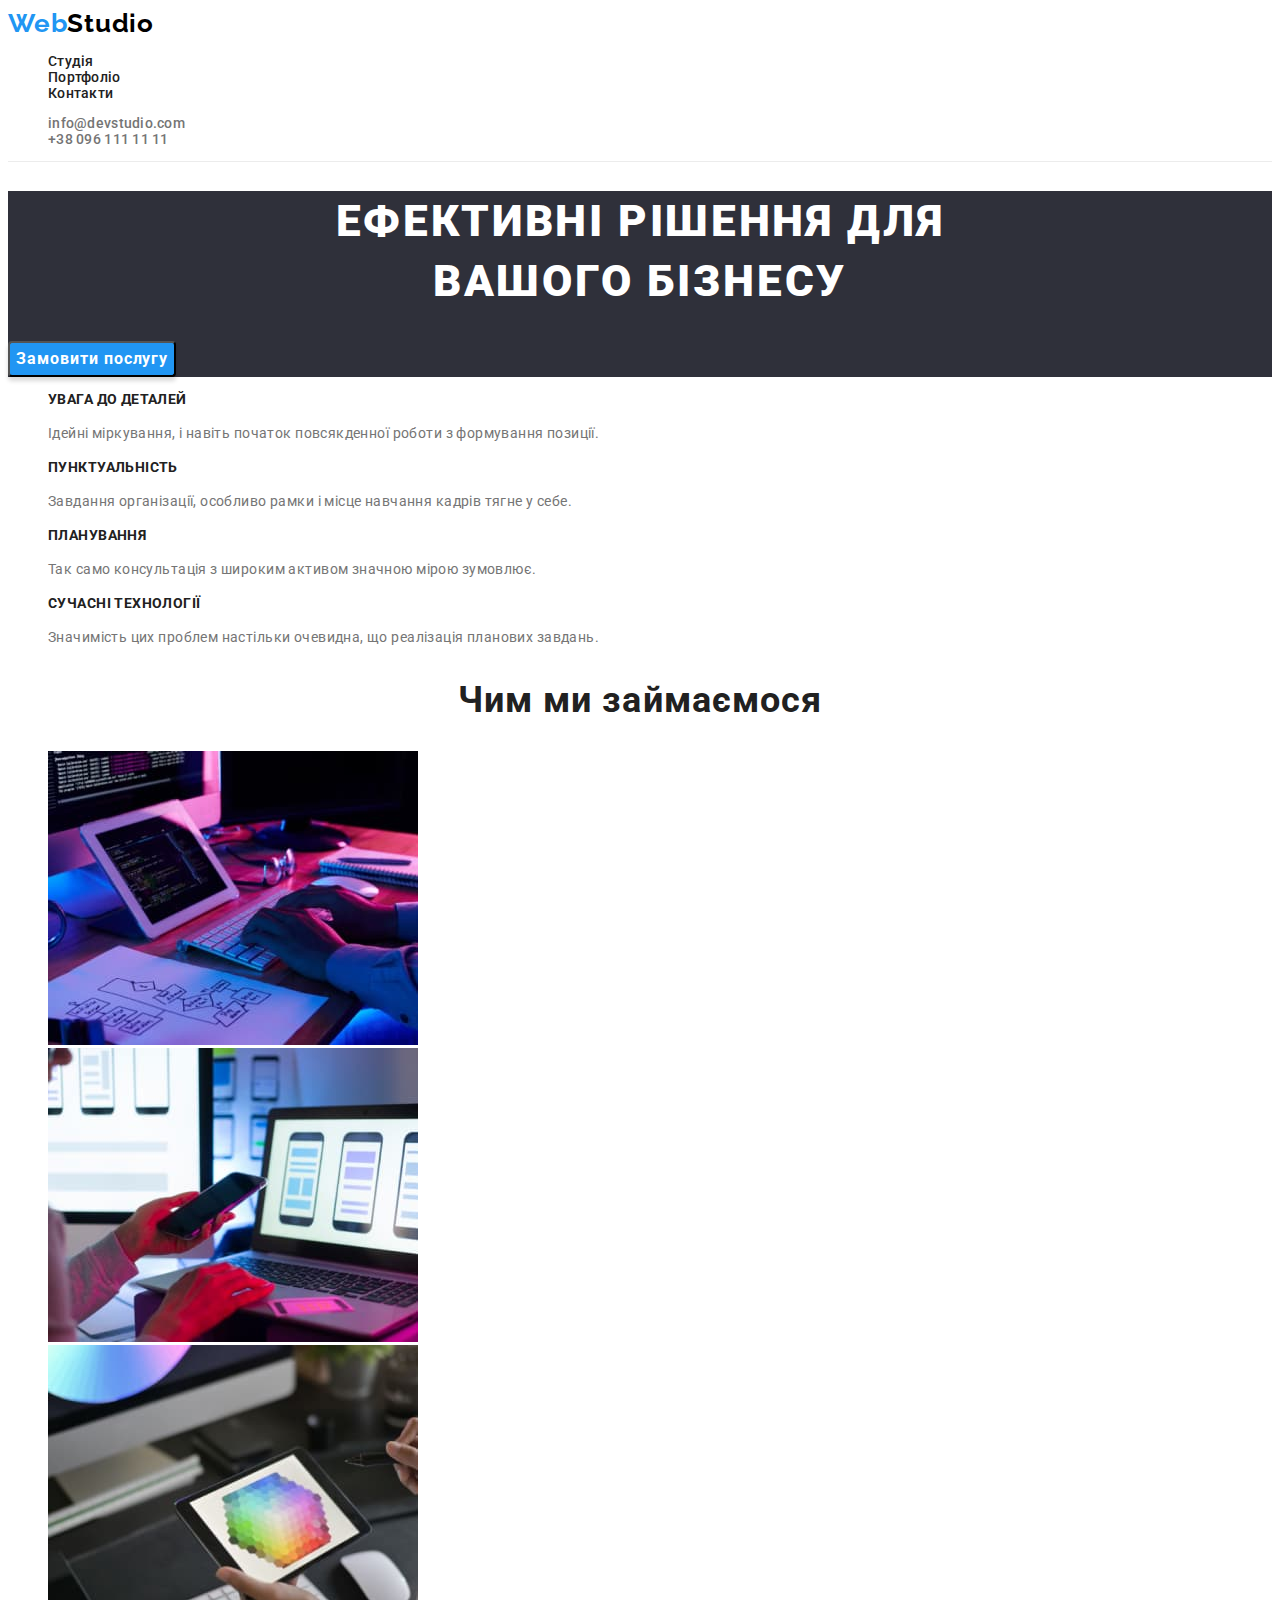
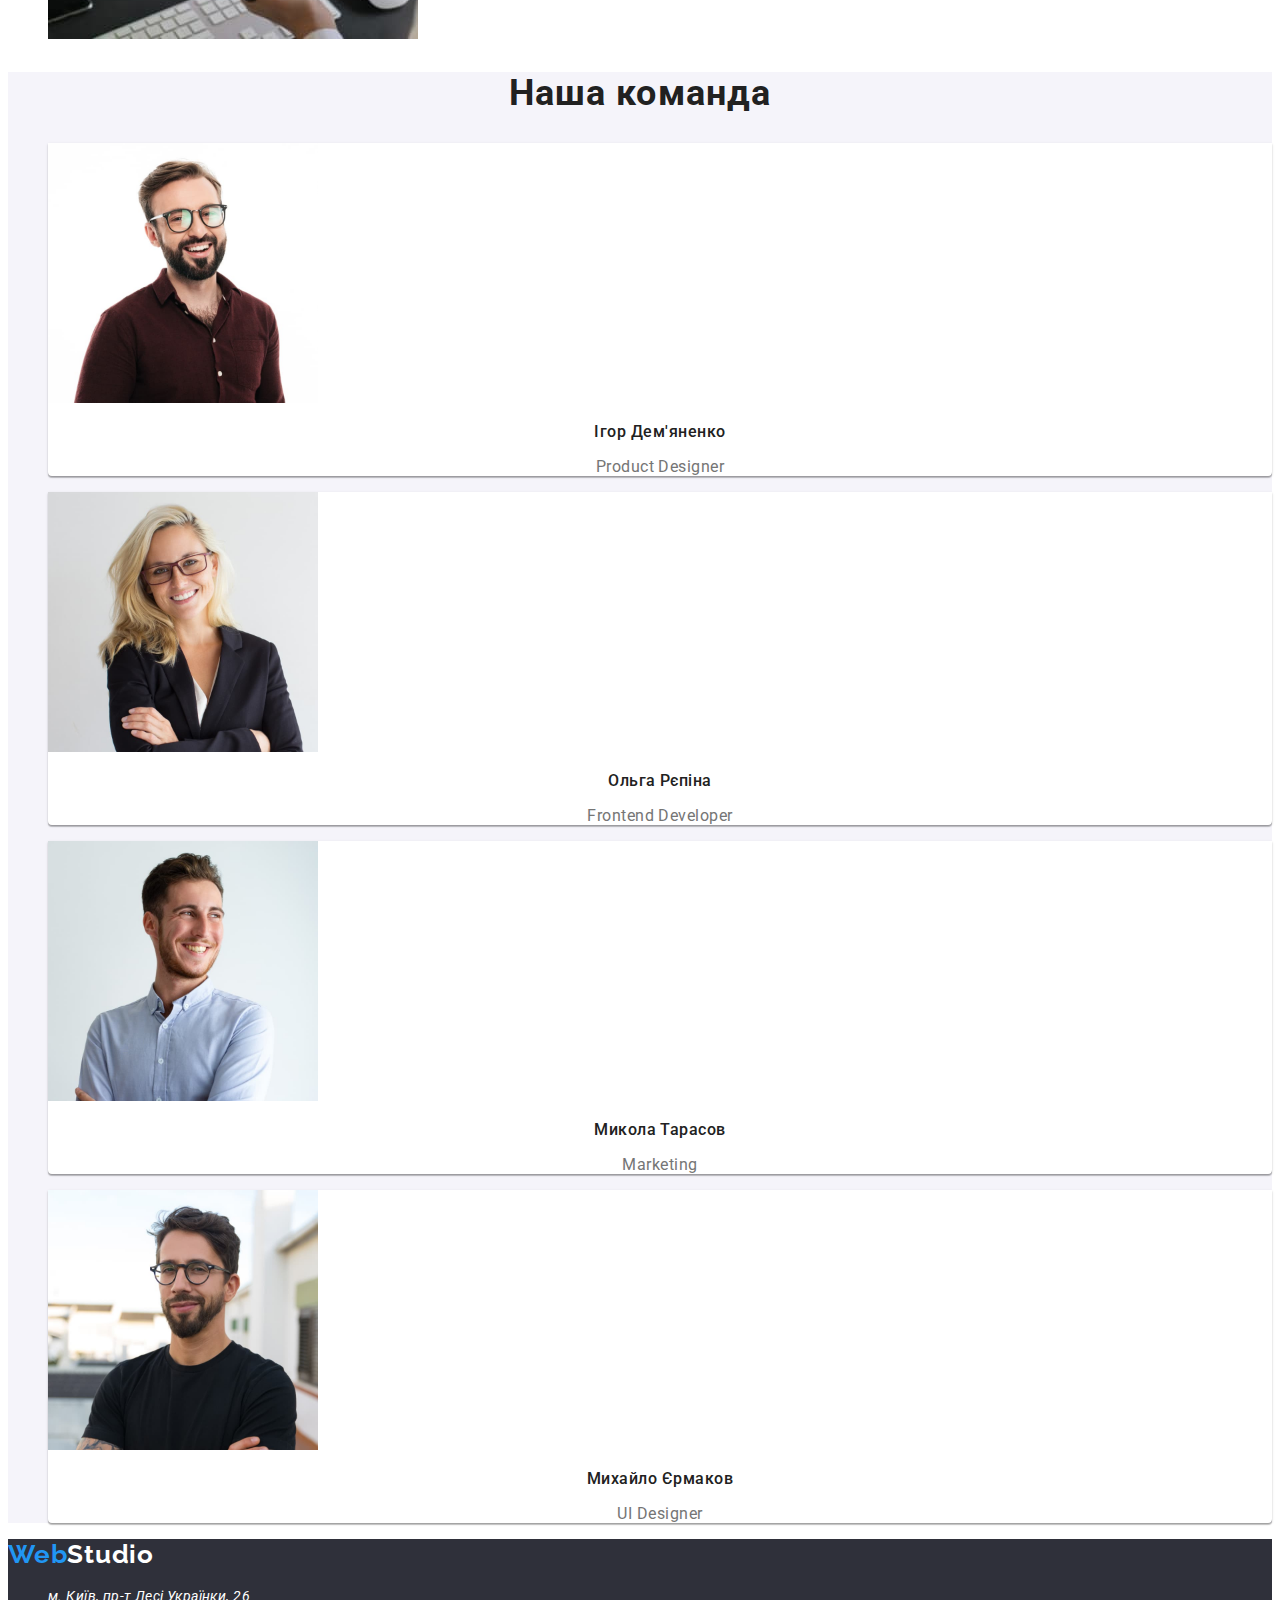
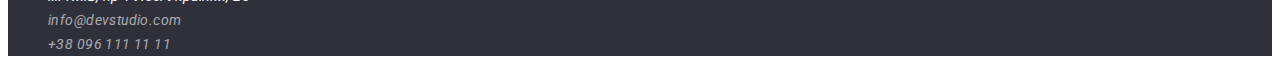
==== commit 0692de17: "додає виправленя у хедер та файл стайл" ====
--- a/index.html
+++ b/index.html
@@ -16,7 +16,7 @@
 Контакти в хедері (пошта і телефон) знаходяться за межами тегу <nav>.
 Тег <h1> використаний один раз на сторінці.
 Елемент з текстом "Замовити послугу" - це кнопка з type="button".-->
-    <header class="title">
+    <header class="headline">
         <div class="">
             <nav class="nav">
                 <a class="logo" href="./index.html"><span class="logo-web">Web</span>Studio</a>
--- a/css/styles.css
+++ b/css/styles.css
@@ -73,11 +73,9 @@
 .contacts-tel:focus {
     color: #2196F3;
 }
-.title:after {
-    content: '';
-    display: block;
+.headline {
     background: #FFFFFF;
-    border: 1px solid #ECECEC;
+    border-bottom: 1px solid #ECECEC;
 }
 /* MAIN */
 .title-bg {
@@ -221,7 +219,7 @@
 }
 /* PORTFOLIO */
 /* PROJECTS */
-.all-btn {
+.btn-projects {
     font-family: 'Roboto';
     font-weight: 500;
     font-size: 16px;
@@ -231,28 +229,13 @@
     color: #212121;
     cursor: pointer;
 }
-.all-btn:hover,
-.all-btn:focus {
+.btn-projects:hover,
+.btn-projects:focus {
     background: #2196F3;
     box-shadow: 0px 3px 1px rgba(0, 0, 0, 0.1), 0px 1px 2px rgba(0, 0, 0, 0.08), 0px 2px 2px rgba(0, 0, 0, 0.12);
     border-radius: 4px;
     color: #FFFFFF;
 }
-.btn-projects {
-    font-family: 'Roboto';
-    font-weight: 500;
-    font-size: 16px;
-    line-height: 26px;
-    text-align: center;
-    letter-spacing: 0.03em;
-    color: #212121;
-    cursor: pointer;
-}
-.btn-projects:hover,
-.btn-projects:focus {
-    background: #F5F4FA;
-    border-radius: 4px;
-}
 .projects-box {
     background: #FFFFFF;
     border: 1px solid #EEEEEE;
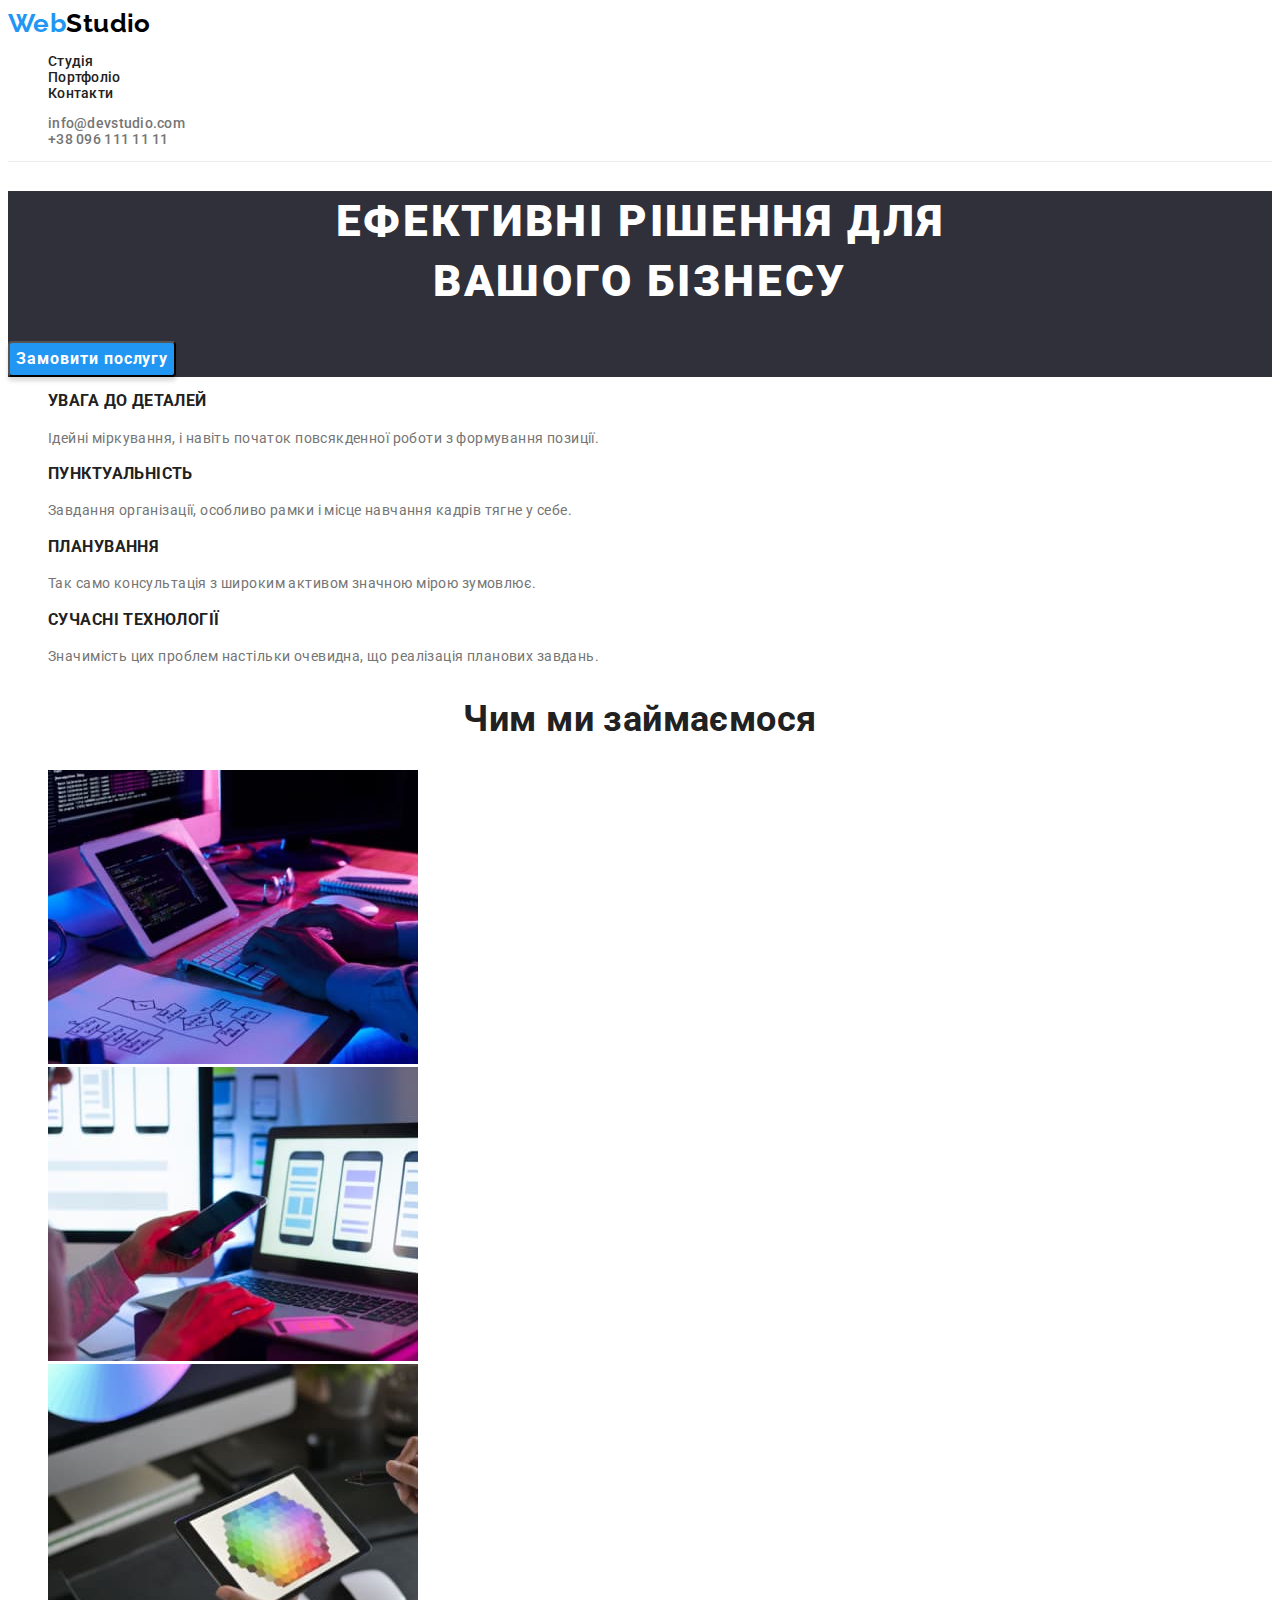
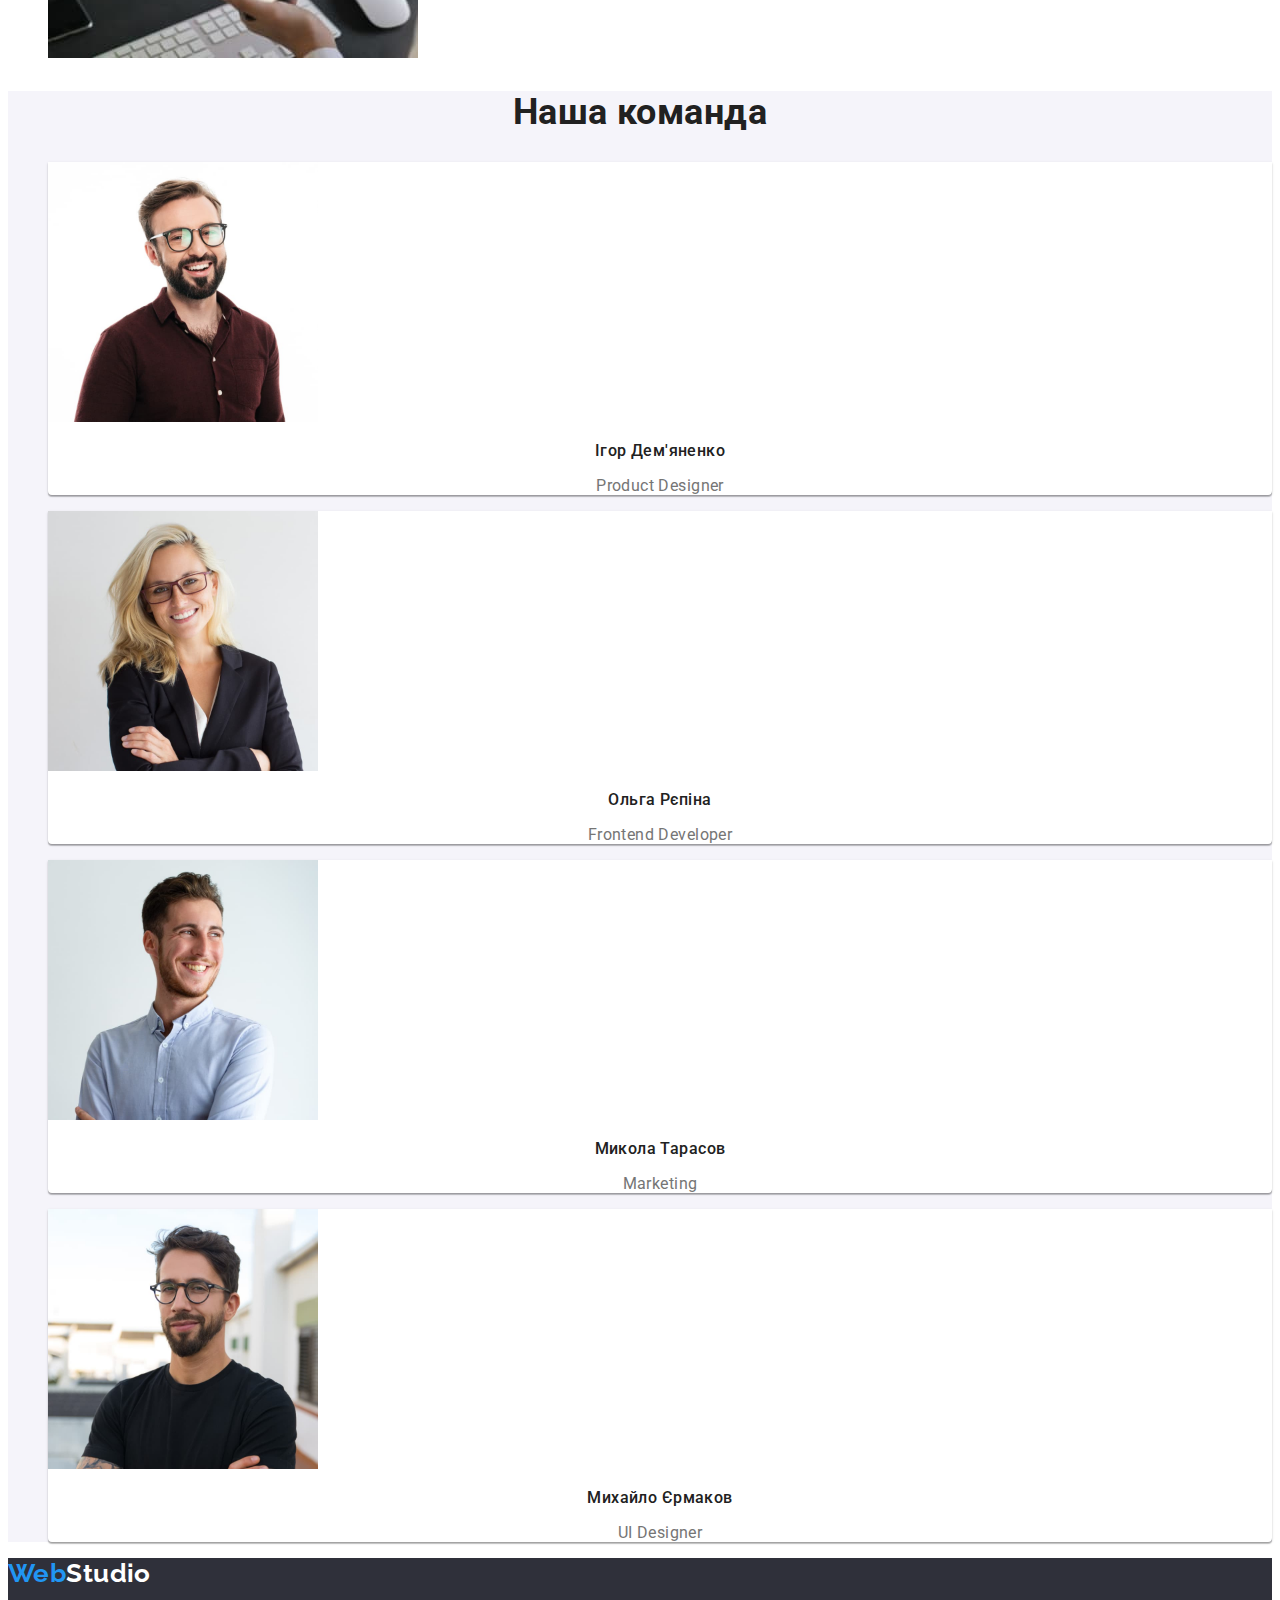
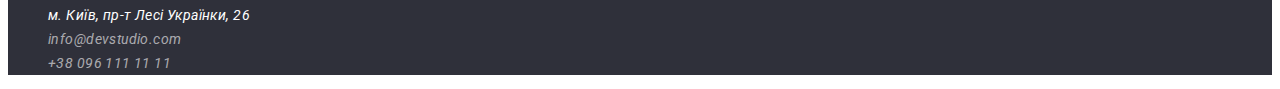
==== commit fcc2690a: "додає палітру, змінні, виправляє помилки" ====
--- a/index.html
+++ b/index.html
@@ -46,7 +46,7 @@
             </div>
         </section>
         <section>
-            <h2 hidden>Що ми пропонуємо</h2>
+            <h2 class="visually-hidden">Що ми пропонуємо</h2>
             <ul class="offer">
                 <li>
                     <h3 class="offer-title">УВАГА ДО ДЕТАЛЕЙ</h3>
--- a/css/styles.css
+++ b/css/styles.css
@@ -1,10 +1,41 @@
+/* ПАЛІТРА */
+/* колір основного тексту: #212121  */
+/* колір додаткового тексту: #757575 */
+/* колір герої, футер(адреса+лого текст): #FFFFFF */
+/* колір лого веб, ховер+фокус: #2196F3 */
+/* колір лого текст хедер: #000000 */
+/* інші кольори: white; #ECECEC; rgba(0, 0, 0, 0.15);
+   #188CE8; #F5F4FA; rgba(0, 0, 0, 0.12); rgba(0, 0, 0, 0.14);
+   rgba(0, 0, 0, 0.2); #2F303A; (255, 255, 255, 0.6); rgba(0, 0, 0, 0.1);
+   #EEEEEE; rgba(0, 0, 0, 0.08); rgba(0, 0, 0, 0.12);*/
+
+:root {
+    --text-color:  #212121;
+    --additional-text: #757575;
+    --hero-footer: #FFFFFF;
+    --web-hover-fokus: #2196F3;
+    --color-logo-hed: #000000;
+  }
+  /* HIDDEN */
+  .visually-hidden {
+    position: absolute;
+      white-space: nowrap;
+      width: 1px;
+      height: 1px;
+      overflow: hidden;
+      border: 0;
+      padding: 0;
+      clip: rect(0 0 0 0);
+      clip-path: inset(50%);
+      margin: -1px;
+  }
 /* INDEX */
 body {
     font-family: 'Roboto', 'Raleway',sans-serif;
-    color: #212121;
+    color: var(--text-color);
     background-color: white;
     font-size: 14px;
-    letter-spacing: 0.02em;
+    letter-spacing: 0.03em;
 }
 a {
     text-decoration: none;
@@ -18,63 +49,54 @@
     font-weight: 700;
     font-size: 26px;
     line-height: 31px;
-    letter-spacing: 0.03em;
-    color: #000000;
+    color: var(--color-logo-hed);
 }
 .logo-web {
     font-family: 'Raleway';
     font-weight: 700;
     font-size: 26px;
     line-height: 31px;
-    letter-spacing: 0.03em;
-    color: #2196F3;
+    color: var(--web-hover-fokus);
 }
 .nav-stud, .nav-portf, .nav-cont  {
-    font-family: 'Roboto';
-    font-weight: 500;
-    font-size: 14px;
+    font-weight: 500;
     line-height: 16px;
     letter-spacing: 0.02em;
-    color: #212121;
+    color: var(--text-color);
 } 
 .nav-stud:hover,
 .nav-stud:focus {
-    color: #2196F3;
+    color: var(--web-hover-fokus);
 }
 .nav-portf:hover,
 .nav-portf:focus {
-    color: #2196F3;
+    color: var(--web-hover-fokus);
 }
 .nav-cont:hover,
 .nav-cont:focus {
-    color: #2196F3;
+    color: var(--web-hover-fokus);
 }
 .contacts-mailto {
-    font-family: 'Roboto';
-    font-weight: 500;
-    font-size: 14px;
+    font-weight: 500;
     line-height: 16px;
     letter-spacing: 0.02em;
-    color: #757575;
+    color: var(--additional-text);
 } 
 .contacts-mailto:hover,
 .contacts-mailto:focus {
-    color: #2196F3;
+    color: var(--web-hover-fokus);
 }
 .contacts-tel {
-    font-family: 'Roboto';
-    font-weight: 500;
-    font-size: 14px;
+    font-weight: 500;
     line-height: 16px;
     letter-spacing: 0.02em;
-    color: #757575;
+    color: var(--additional-text);
 }
 .contacts-tel:hover,
 .contacts-tel:focus {
-    color: #2196F3;
+    color: var(--web-hover-fokus);
 }
 .headline {
-    background: #FFFFFF;
     border-bottom: 1px solid #ECECEC;
 }
 /* MAIN */
@@ -82,14 +104,13 @@
     background: #2F303A;
 }
 .title-hero {
-    font-family: 'Roboto';
     font-weight: 900;
     font-size: 44px;
     line-height: 60px;
     text-align: center;
     letter-spacing: 0.06em;
     text-transform: uppercase;
-    color: #FFFFFF;
+    color: var(--hero-footer);
 }
 .caption-btn {
     font-family: 'Roboto';
@@ -100,8 +121,8 @@
     align-items: center;
     text-align: center;
     letter-spacing: 0.06em;
-    color: #FFFFFF;
-    background: #2196F3;
+    color: var(--hero-footer);
+    background: var(--web-hover-fokus);
     box-shadow: 0px 4px 4px rgba(0, 0, 0, 0.15);
     border-radius: 4px;
     cursor: pointer;
@@ -112,65 +133,51 @@
 }
 /* OFFER */
 .offer-title {
-    font-family: 'Roboto';
-    font-weight: 700;
-    font-size: 14px;
-    line-height: 16px;
-    letter-spacing: 0.03em;
+    font-weight: 700;
+    line-height: 16px;
     text-transform: uppercase;
-    color: #212121;
+    color: var(--text-color);
 }
 .offer-p {
-    font-family: 'Roboto';
-    font-size: 14px;
-    line-height: 24px;
-    letter-spacing: 0.03em;
-    color: #757575;
+    line-height: 24px;
+    color: var(--additional-text);
 }
 /* JOB */
 .job {
-    font-family: 'Roboto';
     font-weight: 700;
     font-size: 36px;
     line-height: 42px;
     text-align: center;
-    letter-spacing: 0.03em;
-    color: #212121;
+    color: var(--text-color);
 }
 /* TEAM */
 .team {
     background: #F5F4FA;
 }
 .team-box {
-    background: #FFFFFF;
+    background: var(--hero-footer);
     box-shadow: 0px 1px 3px rgba(0, 0, 0, 0.12), 0px 1px 1px rgba(0, 0, 0, 0.14), 0px 2px 1px rgba(0, 0, 0, 0.2);
     border-radius: 0px 0px 4px 4px;
 }
 .team-title {
-    font-family: 'Roboto';
     font-weight: 700;
     font-size: 36px;
     line-height: 42px;
     text-align: center;
-    letter-spacing: 0.03em;
-    color: #212121;
+    color: var(--text-color);
 }
 .team-cap {
-    font-family: 'Roboto';
     font-weight: 500;
     font-size: 16px;
     line-height: 19px;
     text-align: center;
-    letter-spacing: 0.03em;
-    color: #212121;
+    color: var(--text-color);
 }
 .team-text {
-    font-family: 'Roboto';
     font-size: 16px;
     line-height: 19px;
     text-align: center;
-    letter-spacing: 0.03em;
-    color: #757575;
+    color: var(--additional-text);
 }
 /* FOOTER */
 footer {
@@ -181,41 +188,31 @@
     font-weight: 700;
     font-size: 26px;
     line-height: 31px;
-    letter-spacing: 0.03em;
-    color: #FFFFFF;
+    color: var(--hero-footer);
 }
 .adres-geo {
-    font-family: 'Roboto';
-    font-size: 14px;
-    line-height: 24px;
-    letter-spacing: 0.03em;
-    color: #FFFFFF;
+    line-height: 24px;
+    color: var(--hero-footer);
 }
 .adres-geo:hover,
 .adres-geo:focus {
-    color: #2196F3;
+    color: var(--web-hover-fokus);
 }
 .adres-mailto {
-    font-family: 'Roboto';
-    font-size: 14px;
-    line-height: 24px;
-    letter-spacing: 0.03em;
+    line-height: 24px;
     color: rgba(255, 255, 255, 0.6);
 }
 .adres-mailto:hover,
 .adres-mailto:focus {
-    color: #2196F3;
+    color: var(--web-hover-fokus);
 }
 .adres-tel {
-    font-family: 'Roboto';
-    font-size: 14px;
-    line-height: 24px;
-    letter-spacing: 0.03em;
+    line-height: 24px;
     color: rgba(255, 255, 255, 0.6);
 }
 .adres-tel:hover,
 .adres-tel:focus {
-    color: #2196F3;
+    color: var(--web-hover-fokus);
 }
 /* PORTFOLIO */
 /* PROJECTS */
@@ -225,33 +222,29 @@
     font-size: 16px;
     line-height: 26px;
     text-align: center;
-    letter-spacing: 0.03em;
-    color: #212121;
+    color: var(--text-color);
     cursor: pointer;
 }
 .btn-projects:hover,
 .btn-projects:focus {
-    background: #2196F3;
+    background: var(--web-hover-fokus);
     box-shadow: 0px 3px 1px rgba(0, 0, 0, 0.1), 0px 1px 2px rgba(0, 0, 0, 0.08), 0px 2px 2px rgba(0, 0, 0, 0.12);
     border-radius: 4px;
-    color: #FFFFFF;
+    color: var(--hero-footer);
 }
 .projects-box {
-    background: #FFFFFF;
+    background: var(--hero-footer);
     border: 1px solid #EEEEEE;
 }
 .projects-head {
-    font-family: 'Roboto';
     font-weight: 700;
     font-size: 18px;
     line-height: 36px;
     letter-spacing: 0.06em;
-    color: #212121;
+    color: var(--text-color);
 }
 .projects-text {
-    font-family: 'Roboto';
     font-size: 16px;
     line-height: 30px;
-    letter-spacing: 0.03em;
-    color: #757575;
-}
+    color: var(--additional-text);
+}
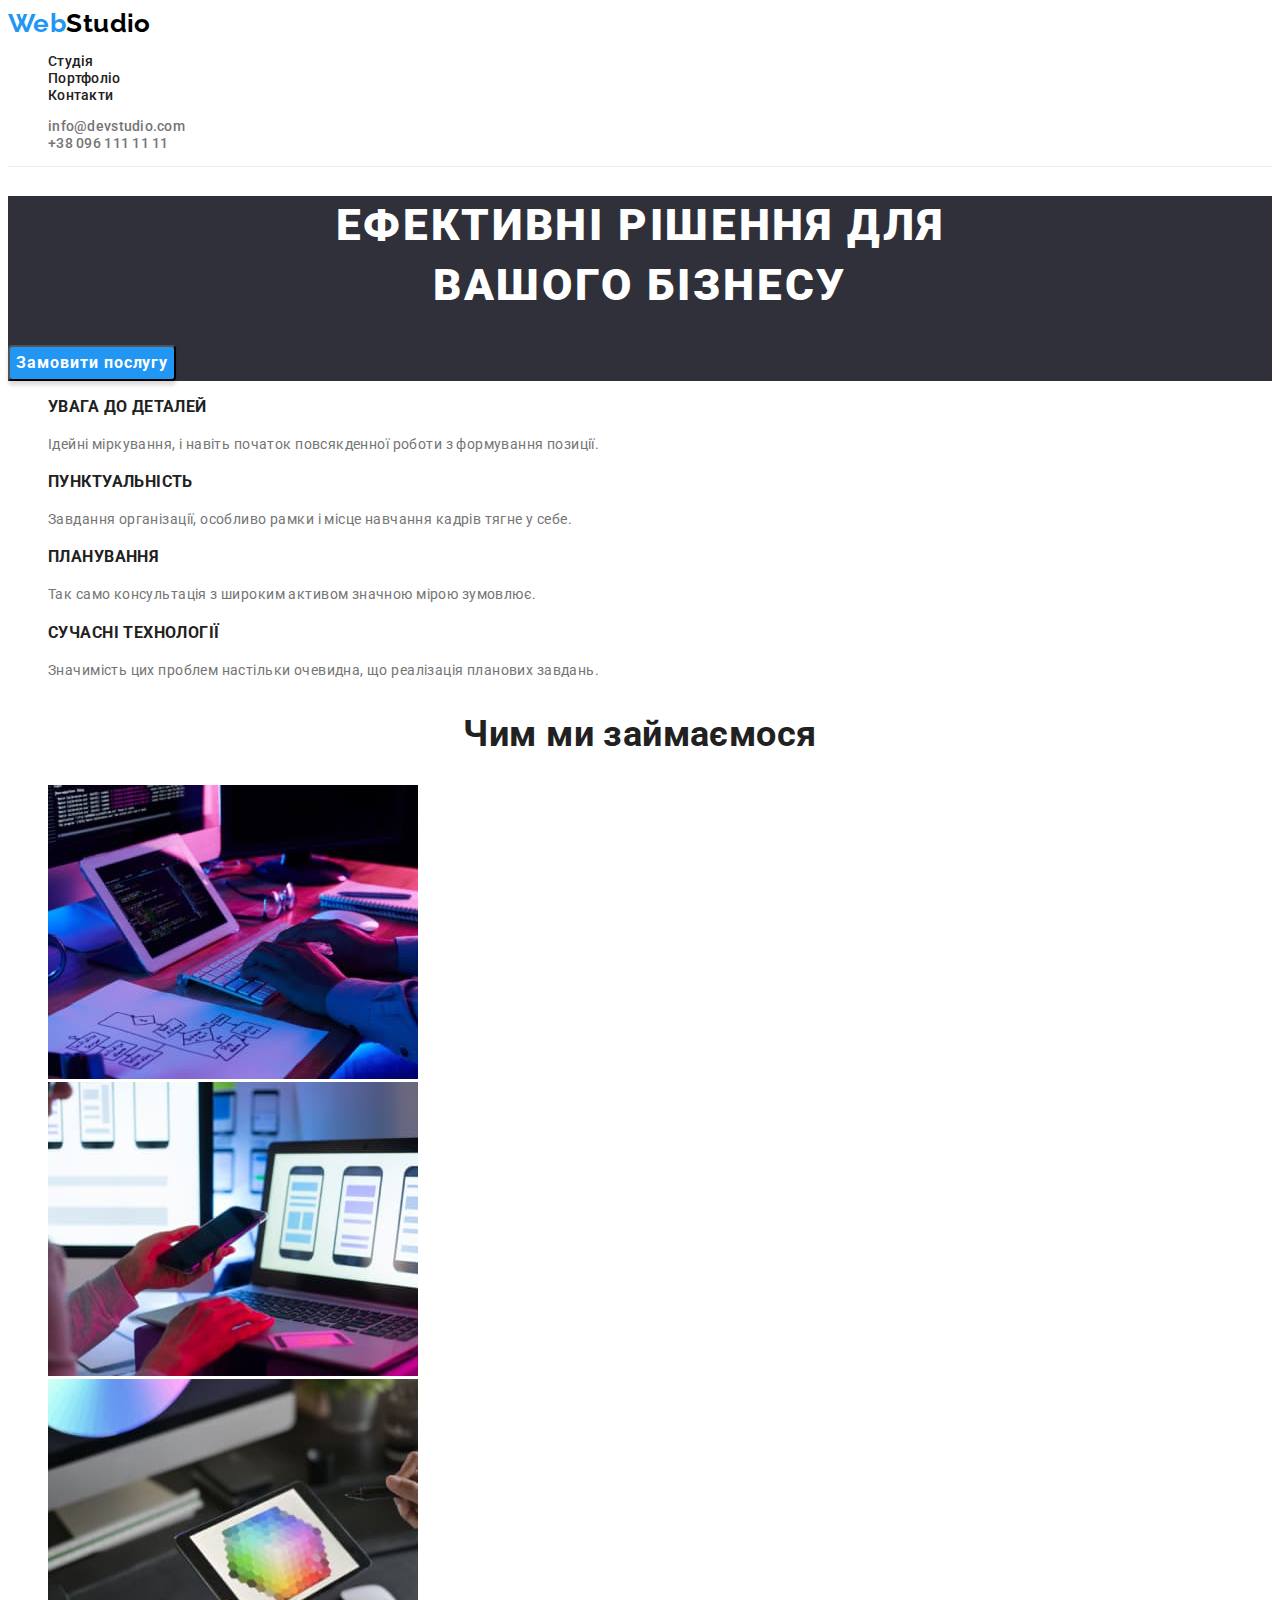
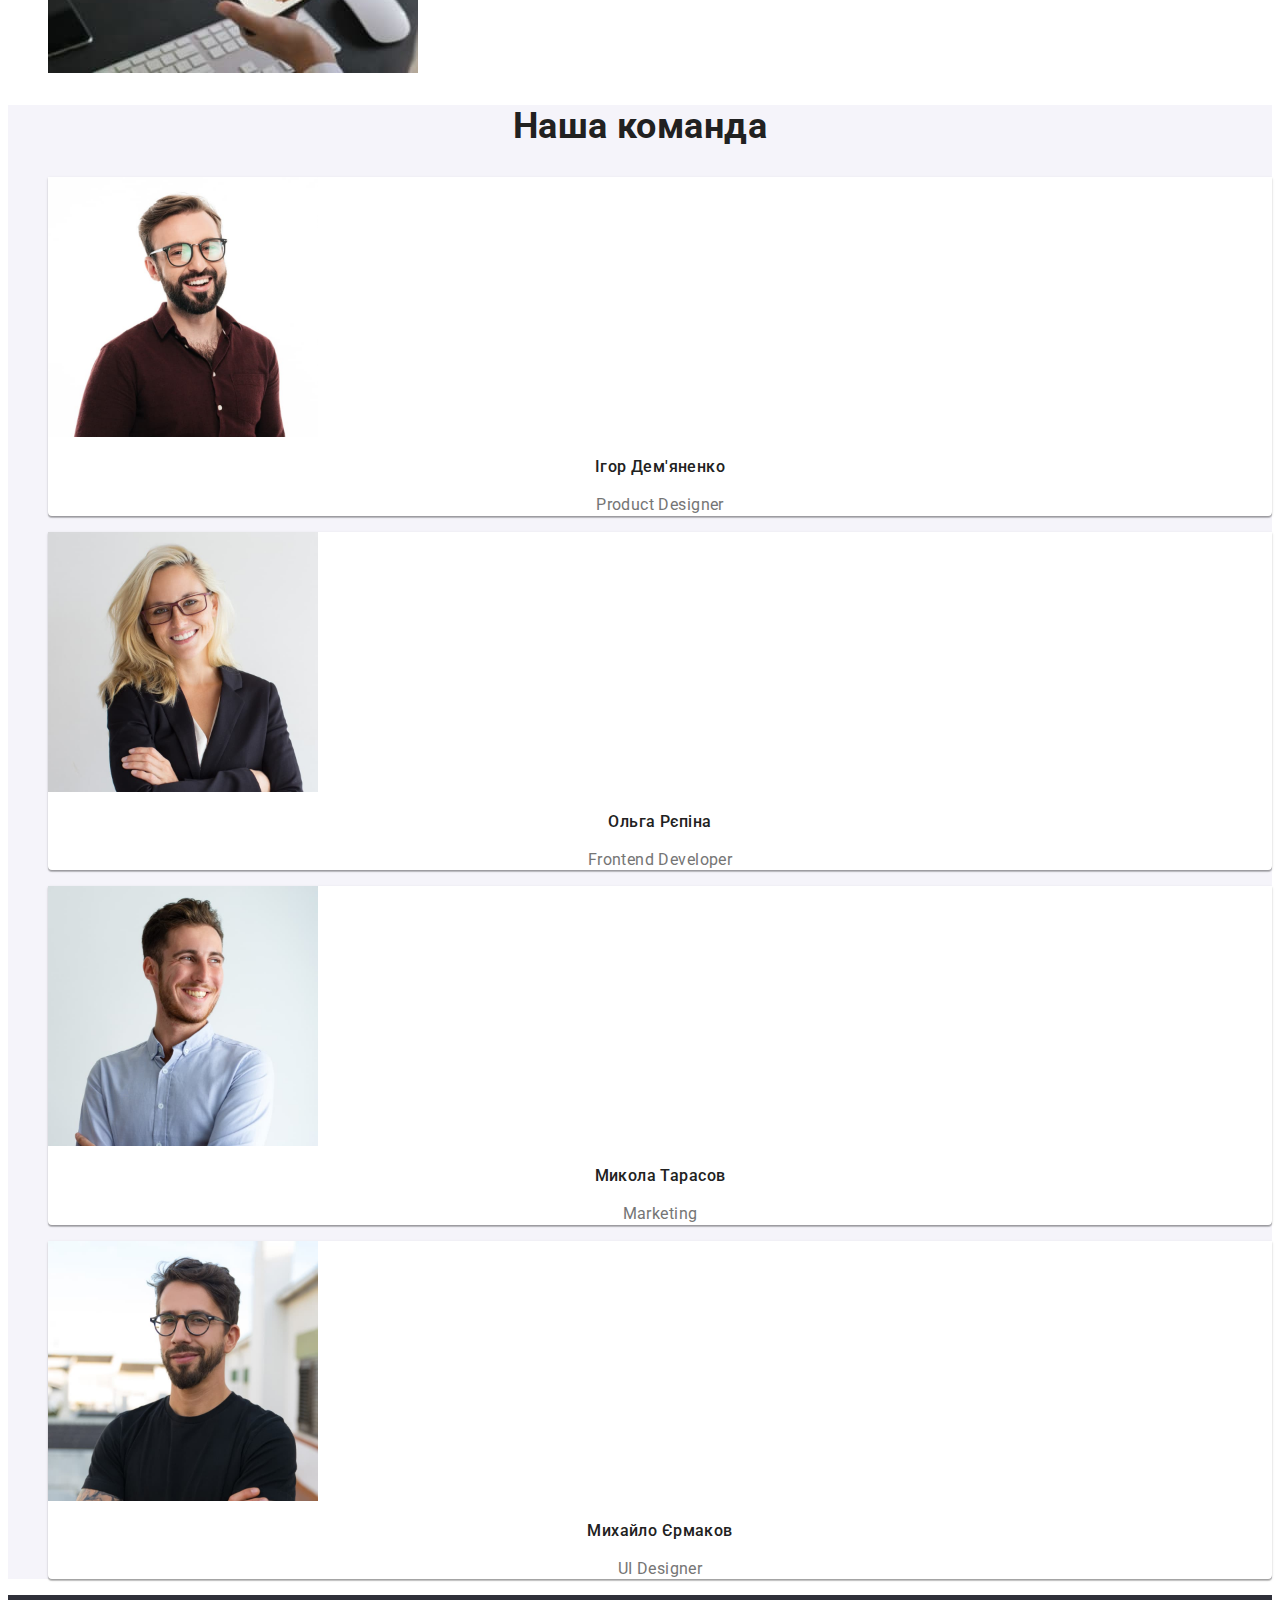
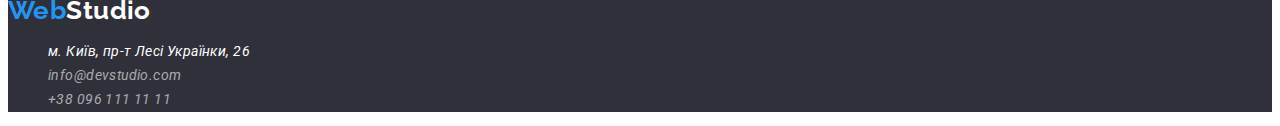
==== commit 4ab0aaf8: "додає зміни футер посилання, карточки проєктів дів" ====
--- a/index.html
+++ b/index.html
@@ -39,11 +39,9 @@
     Групи однотипних елементів зібрані у списки <ul>.
     кнопка "замовити послугу" ховер-фокус-->
     <main class="">
-        <section>
-            <div class="title-bg">
+        <section class="hero">
                 <h1 class="title-hero">Ефективні рішення для <br> вашого бізнесу</h1>
                 <button class="caption-btn" type="button">Замовити послугу</button>
-            </div>
         </section>
         <section>
             <h2 class="visually-hidden">Що ми пропонуємо</h2>
@@ -116,8 +114,8 @@
         <address>
             <ul class="adres">
                 <li class="adres-geo">м. Київ, пр-т Лесі Українки, 26</li>
-                <li class="adres-mailto">info@devstudio.com</li>
-                <li class="adres-tel">+38 096 111 11 11</li>
+                <li><a class="adres-mailto" href="mailto:info@devstudio.com">info@devstudio.com</a></li>
+                <li><a class="adres-tel" href="tel:+380961111111">+38 096 111 11 11</a></li>
             </ul>
         </address>
     </footer>
--- a/css/styles.css
+++ b/css/styles.css
@@ -6,7 +6,7 @@
 /* колір лого текст хедер: #000000 */
 /* інші кольори: white; #ECECEC; rgba(0, 0, 0, 0.15);
    #188CE8; #F5F4FA; rgba(0, 0, 0, 0.12); rgba(0, 0, 0, 0.14);
-   rgba(0, 0, 0, 0.2); #2F303A; (255, 255, 255, 0.6); rgba(0, 0, 0, 0.1);
+   rgba(0, 0, 0, 0.2); #2F303A; rgba(255, 255, 255, 0.6); rgba(0, 0, 0, 0.1);
    #EEEEEE; rgba(0, 0, 0, 0.08); rgba(0, 0, 0, 0.12);*/
 
 :root {
@@ -15,6 +15,14 @@
     --hero-footer: #FFFFFF;
     --web-hover-fokus: #2196F3;
     --color-logo-hed: #000000;
+    --body-background-color: white;
+    --headline-border-bottom: #ECECEC;
+    --hero-background: #2F303A;
+    --caption-btn-box-sadow: rgba(0, 0, 0, 0.15);
+    --caption-btn-h-f: #188CE8;
+    --team-box-shadow-one: rgba(0, 0, 0, 0.12);
+    --team-box-shadow-two: rgba(0, 0, 0, 0.14);
+    --team-box-shadow-three: rgba(0, 0, 0, 0.2);
   }
   /* HIDDEN */
   .visually-hidden {
@@ -33,7 +41,7 @@
 body {
     font-family: 'Roboto', 'Raleway',sans-serif;
     color: var(--text-color);
-    background-color: white;
+    background-color: var(--body-background-color);
     font-size: 14px;
     letter-spacing: 0.03em;
 }
@@ -48,19 +56,19 @@
     font-family: 'Raleway';
     font-weight: 700;
     font-size: 26px;
-    line-height: 31px;
+    line-height: 1.19;
     color: var(--color-logo-hed);
 }
 .logo-web {
     font-family: 'Raleway';
     font-weight: 700;
     font-size: 26px;
-    line-height: 31px;
+    line-height: 1.19px;
     color: var(--web-hover-fokus);
 }
 .nav-stud, .nav-portf, .nav-cont  {
     font-weight: 500;
-    line-height: 16px;
+    line-height: 1.14;
     letter-spacing: 0.02em;
     color: var(--text-color);
 } 
@@ -78,7 +86,7 @@
 }
 .contacts-mailto {
     font-weight: 500;
-    line-height: 16px;
+    line-height: 1.14;
     letter-spacing: 0.02em;
     color: var(--additional-text);
 } 
@@ -88,7 +96,7 @@
 }
 .contacts-tel {
     font-weight: 500;
-    line-height: 16px;
+    line-height: 1.14;
     letter-spacing: 0.02em;
     color: var(--additional-text);
 }
@@ -97,16 +105,16 @@
     color: var(--web-hover-fokus);
 }
 .headline {
-    border-bottom: 1px solid #ECECEC;
+    border-bottom: 1px solid var(--headline-border-bottom);
 }
 /* MAIN */
-.title-bg {
-    background: #2F303A;
+.hero {
+    background: var(--hero-background);
 }
 .title-hero {
     font-weight: 900;
     font-size: 44px;
-    line-height: 60px;
+    line-height: 1.36;
     text-align: center;
     letter-spacing: 0.06em;
     text-transform: uppercase;
@@ -116,37 +124,37 @@
     font-family: 'Roboto';
     font-weight: 700;
     font-size: 16px;
-    line-height: 30px;
+    line-height: 1.88;
     display: flex;
     align-items: center;
     text-align: center;
     letter-spacing: 0.06em;
     color: var(--hero-footer);
     background: var(--web-hover-fokus);
-    box-shadow: 0px 4px 4px rgba(0, 0, 0, 0.15);
+    box-shadow: 0px 4px 4px var(--caption-btn-box-sadow);
     border-radius: 4px;
     cursor: pointer;
 }
 .caption-btn:hover,
 .caption-btn:focus {
-    background: #188CE8;
+    background: var(--caption-btn-h-f);
 }
 /* OFFER */
 .offer-title {
     font-weight: 700;
-    line-height: 16px;
+    line-height: 1.14;
     text-transform: uppercase;
     color: var(--text-color);
 }
 .offer-p {
-    line-height: 24px;
+    line-height: 1.71;
     color: var(--additional-text);
 }
 /* JOB */
 .job {
     font-weight: 700;
     font-size: 36px;
-    line-height: 42px;
+    line-height: 1.17;
     text-align: center;
     color: var(--text-color);
 }
@@ -156,26 +164,26 @@
 }
 .team-box {
     background: var(--hero-footer);
-    box-shadow: 0px 1px 3px rgba(0, 0, 0, 0.12), 0px 1px 1px rgba(0, 0, 0, 0.14), 0px 2px 1px rgba(0, 0, 0, 0.2);
+    box-shadow: 0px 1px 3px var(--team-box-shadow-one), 0px 1px 1px var(--team-box-shadow-two), 0px 2px 1px var(--team-box-shadow-three);
     border-radius: 0px 0px 4px 4px;
 }
 .team-title {
     font-weight: 700;
     font-size: 36px;
-    line-height: 42px;
+    line-height: 1.17;
     text-align: center;
     color: var(--text-color);
 }
 .team-cap {
     font-weight: 500;
     font-size: 16px;
-    line-height: 19px;
+    line-height: 1.36;
     text-align: center;
     color: var(--text-color);
 }
 .team-text {
     font-size: 16px;
-    line-height: 19px;
+    line-height: 1.36;
     text-align: center;
     color: var(--additional-text);
 }
@@ -187,11 +195,11 @@
     font-family: 'Raleway';
     font-weight: 700;
     font-size: 26px;
-    line-height: 31px;
+    line-height: 1.19;
     color: var(--hero-footer);
 }
 .adres-geo {
-    line-height: 24px;
+    line-height: 1.71;
     color: var(--hero-footer);
 }
 .adres-geo:hover,
@@ -199,7 +207,7 @@
     color: var(--web-hover-fokus);
 }
 .adres-mailto {
-    line-height: 24px;
+    line-height: 1.71;
     color: rgba(255, 255, 255, 0.6);
 }
 .adres-mailto:hover,
@@ -207,7 +215,7 @@
     color: var(--web-hover-fokus);
 }
 .adres-tel {
-    line-height: 24px;
+    line-height: 1.71;
     color: rgba(255, 255, 255, 0.6);
 }
 .adres-tel:hover,
@@ -220,7 +228,7 @@
     font-family: 'Roboto';
     font-weight: 500;
     font-size: 16px;
-    line-height: 26px;
+    line-height: 1.63;
     text-align: center;
     color: var(--text-color);
     cursor: pointer;
@@ -232,19 +240,15 @@
     border-radius: 4px;
     color: var(--hero-footer);
 }
-.projects-box {
-    background: var(--hero-footer);
-    border: 1px solid #EEEEEE;
-}
 .projects-head {
     font-weight: 700;
     font-size: 18px;
-    line-height: 36px;
+    line-height: 2;
     letter-spacing: 0.06em;
     color: var(--text-color);
 }
 .projects-text {
     font-size: 16px;
-    line-height: 30px;
-    color: var(--additional-text);
-}
+    line-height: 1.88;
+    color: var(--additional-text);
+}
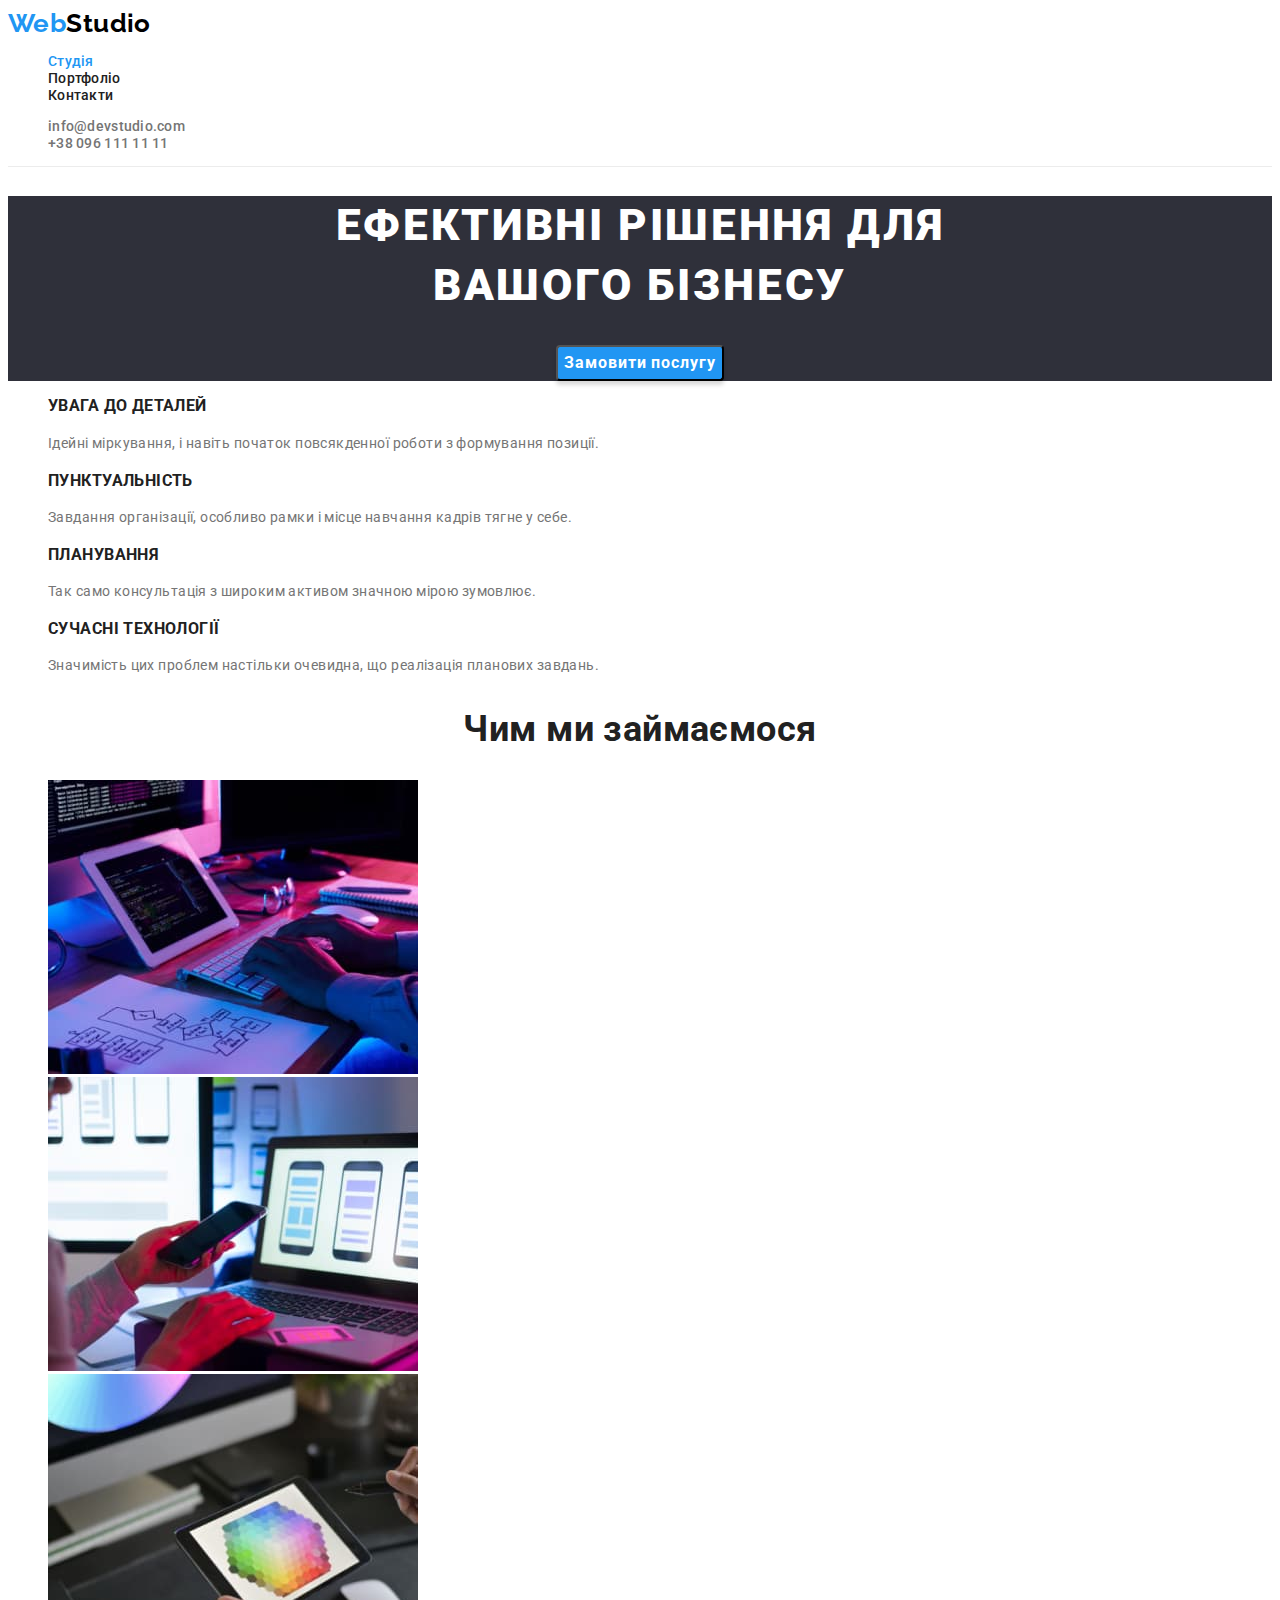
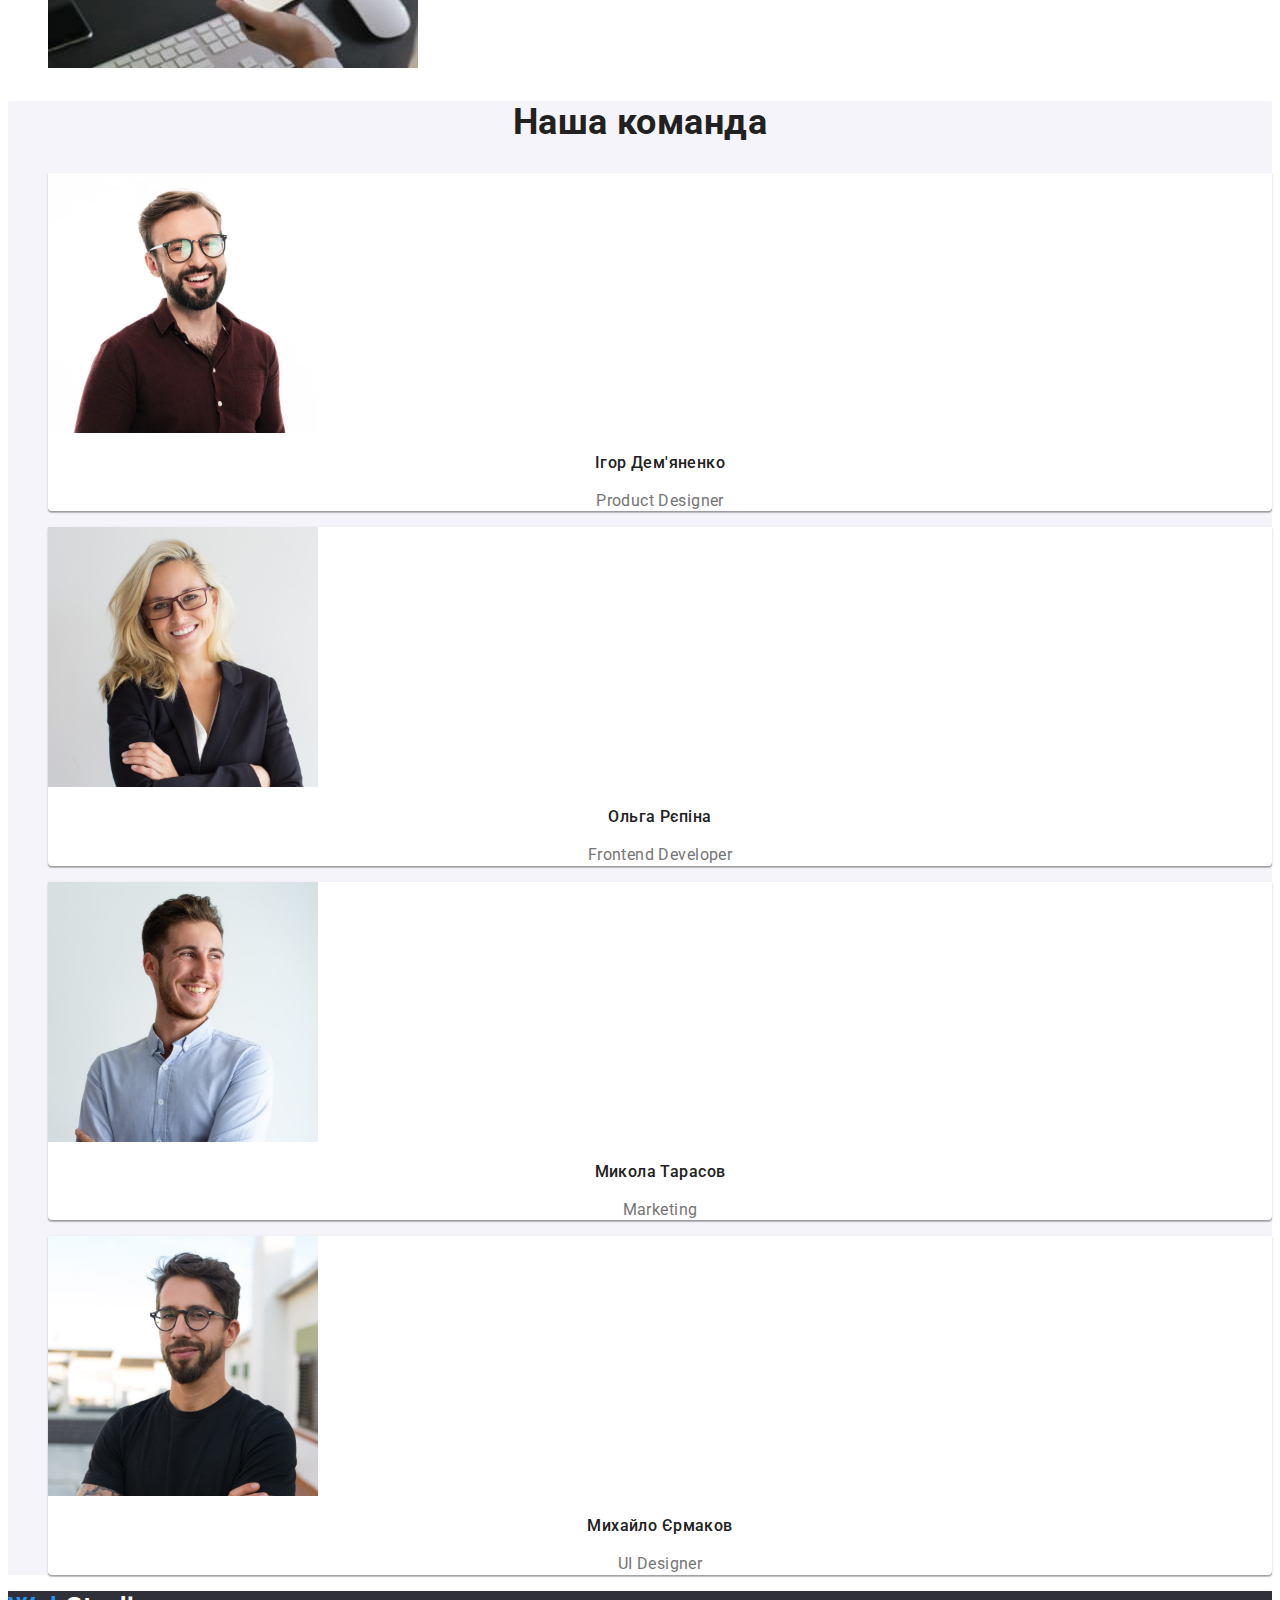
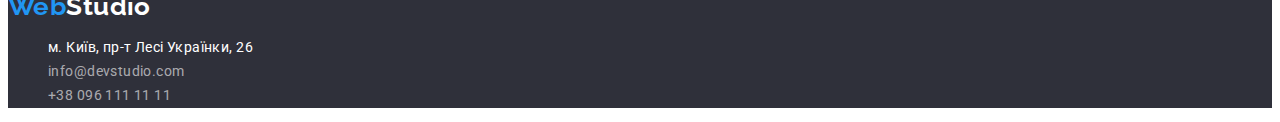
==== commit 27b847e2: "додає виправленя зауважень ментора та додає current" ====
--- a/index.html
+++ b/index.html
@@ -21,7 +21,7 @@
             <nav class="nav">
                 <a class="logo" href="./index.html"><span class="logo-web">Web</span>Studio</a>
                 <ul class="nav-head">
-                    <li><a class="nav-stud" href="./index.html">Студія</a></li>
+                    <li><a class="nav-stud current" href="./index.html">Студія</a></li>
                     <li><a class="nav-portf" href="./portfolio.html">Портфоліо</a></li>
                     <li><a class="nav-cont" href="">Контакти</a></li>
                 </ul>
--- a/css/styles.css
+++ b/css/styles.css
@@ -7,7 +7,7 @@
 /* інші кольори: white; #ECECEC; rgba(0, 0, 0, 0.15);
    #188CE8; #F5F4FA; rgba(0, 0, 0, 0.12); rgba(0, 0, 0, 0.14);
    rgba(0, 0, 0, 0.2); #2F303A; rgba(255, 255, 255, 0.6); rgba(0, 0, 0, 0.1);
-   #EEEEEE; rgba(0, 0, 0, 0.08); rgba(0, 0, 0, 0.12);*/
+   #EEEEEE; rgba(0, 0, 0, 0.08);*/
 
 :root {
     --text-color:  #212121;
@@ -17,12 +17,18 @@
     --color-logo-hed: #000000;
     --body-background-color: white;
     --headline-border-bottom: #ECECEC;
-    --hero-background: #2F303A;
+    --hero-footer-background: #2F303A;
     --caption-btn-box-sadow: rgba(0, 0, 0, 0.15);
     --caption-btn-h-f: #188CE8;
-    --team-box-shadow-one: rgba(0, 0, 0, 0.12);
+    --team-background: #F5F4FA;
+    --team-bth-p-box-shadow: rgba(0, 0, 0, 0.12);
     --team-box-shadow-two: rgba(0, 0, 0, 0.14);
     --team-box-shadow-three: rgba(0, 0, 0, 0.2);
+    --adres-m-t-color: rgba(255, 255, 255, 0.6);
+    --btn-p-box-shadow-one: rgba(0, 0, 0, 0.1);
+    --btn-p-box-shadow-two: rgba(0, 0, 0, 0.08);
+    --container-project-border: #EEEEEE; 
+    /* не використано #EEEEEE; */
   }
   /* HIDDEN */
   .visually-hidden {
@@ -51,6 +57,9 @@
 ul {
     list-style-type: none
 }
+address {
+    font-style: normal;
+}
 /* HEADER */
 .logo {
     font-family: 'Raleway';
@@ -84,6 +93,9 @@
 .nav-cont:focus {
     color: var(--web-hover-fokus);
 }
+.nav-head .current {
+    color: var(--web-hover-fokus);
+}
 .contacts-mailto {
     font-weight: 500;
     line-height: 1.14;
@@ -109,13 +121,13 @@
 }
 /* MAIN */
 .hero {
-    background: var(--hero-background);
+    background: var(--hero-footer-background);
+    text-align: center;
 }
 .title-hero {
     font-weight: 900;
     font-size: 44px;
     line-height: 1.36;
-    text-align: center;
     letter-spacing: 0.06em;
     text-transform: uppercase;
     color: var(--hero-footer);
@@ -125,9 +137,6 @@
     font-weight: 700;
     font-size: 16px;
     line-height: 1.88;
-    display: flex;
-    align-items: center;
-    text-align: center;
     letter-spacing: 0.06em;
     color: var(--hero-footer);
     background: var(--web-hover-fokus);
@@ -142,6 +151,7 @@
 /* OFFER */
 .offer-title {
     font-weight: 700;
+    font-size: 16px;
     line-height: 1.14;
     text-transform: uppercase;
     color: var(--text-color);
@@ -160,11 +170,11 @@
 }
 /* TEAM */
 .team {
-    background: #F5F4FA;
+    background: var(--team-background);
 }
 .team-box {
     background: var(--hero-footer);
-    box-shadow: 0px 1px 3px var(--team-box-shadow-one), 0px 1px 1px var(--team-box-shadow-two), 0px 2px 1px var(--team-box-shadow-three);
+    box-shadow: 0px 1px 3px var(--team-bth-p-box-shadow), 0px 1px 1px var(--team-box-shadow-two), 0px 2px 1px var(--team-box-shadow-three);
     border-radius: 0px 0px 4px 4px;
 }
 .team-title {
@@ -189,7 +199,7 @@
 }
 /* FOOTER */
 footer {
-    background: #2F303A;
+    background: var(--hero-footer-background);
 }
 .logo-footer {
     font-family: 'Raleway';
@@ -208,7 +218,7 @@
 }
 .adres-mailto {
     line-height: 1.71;
-    color: rgba(255, 255, 255, 0.6);
+    color: var(--adres-m-t-color);
 }
 .adres-mailto:hover,
 .adres-mailto:focus {
@@ -216,7 +226,7 @@
 }
 .adres-tel {
     line-height: 1.71;
-    color: rgba(255, 255, 255, 0.6);
+    color: var(--adres-m-t-color);
 }
 .adres-tel:hover,
 .adres-tel:focus {
@@ -236,7 +246,7 @@
 .btn-projects:hover,
 .btn-projects:focus {
     background: var(--web-hover-fokus);
-    box-shadow: 0px 3px 1px rgba(0, 0, 0, 0.1), 0px 1px 2px rgba(0, 0, 0, 0.08), 0px 2px 2px rgba(0, 0, 0, 0.12);
+    box-shadow: 0px 3px 1px var(--btn-p-box-shadow-one), 0px 1px 2px var(--btn-p-box-shadow-two), 0px 2px 2px var(--team-bth-p-box-shadow);
     border-radius: 4px;
     color: var(--hero-footer);
 }
